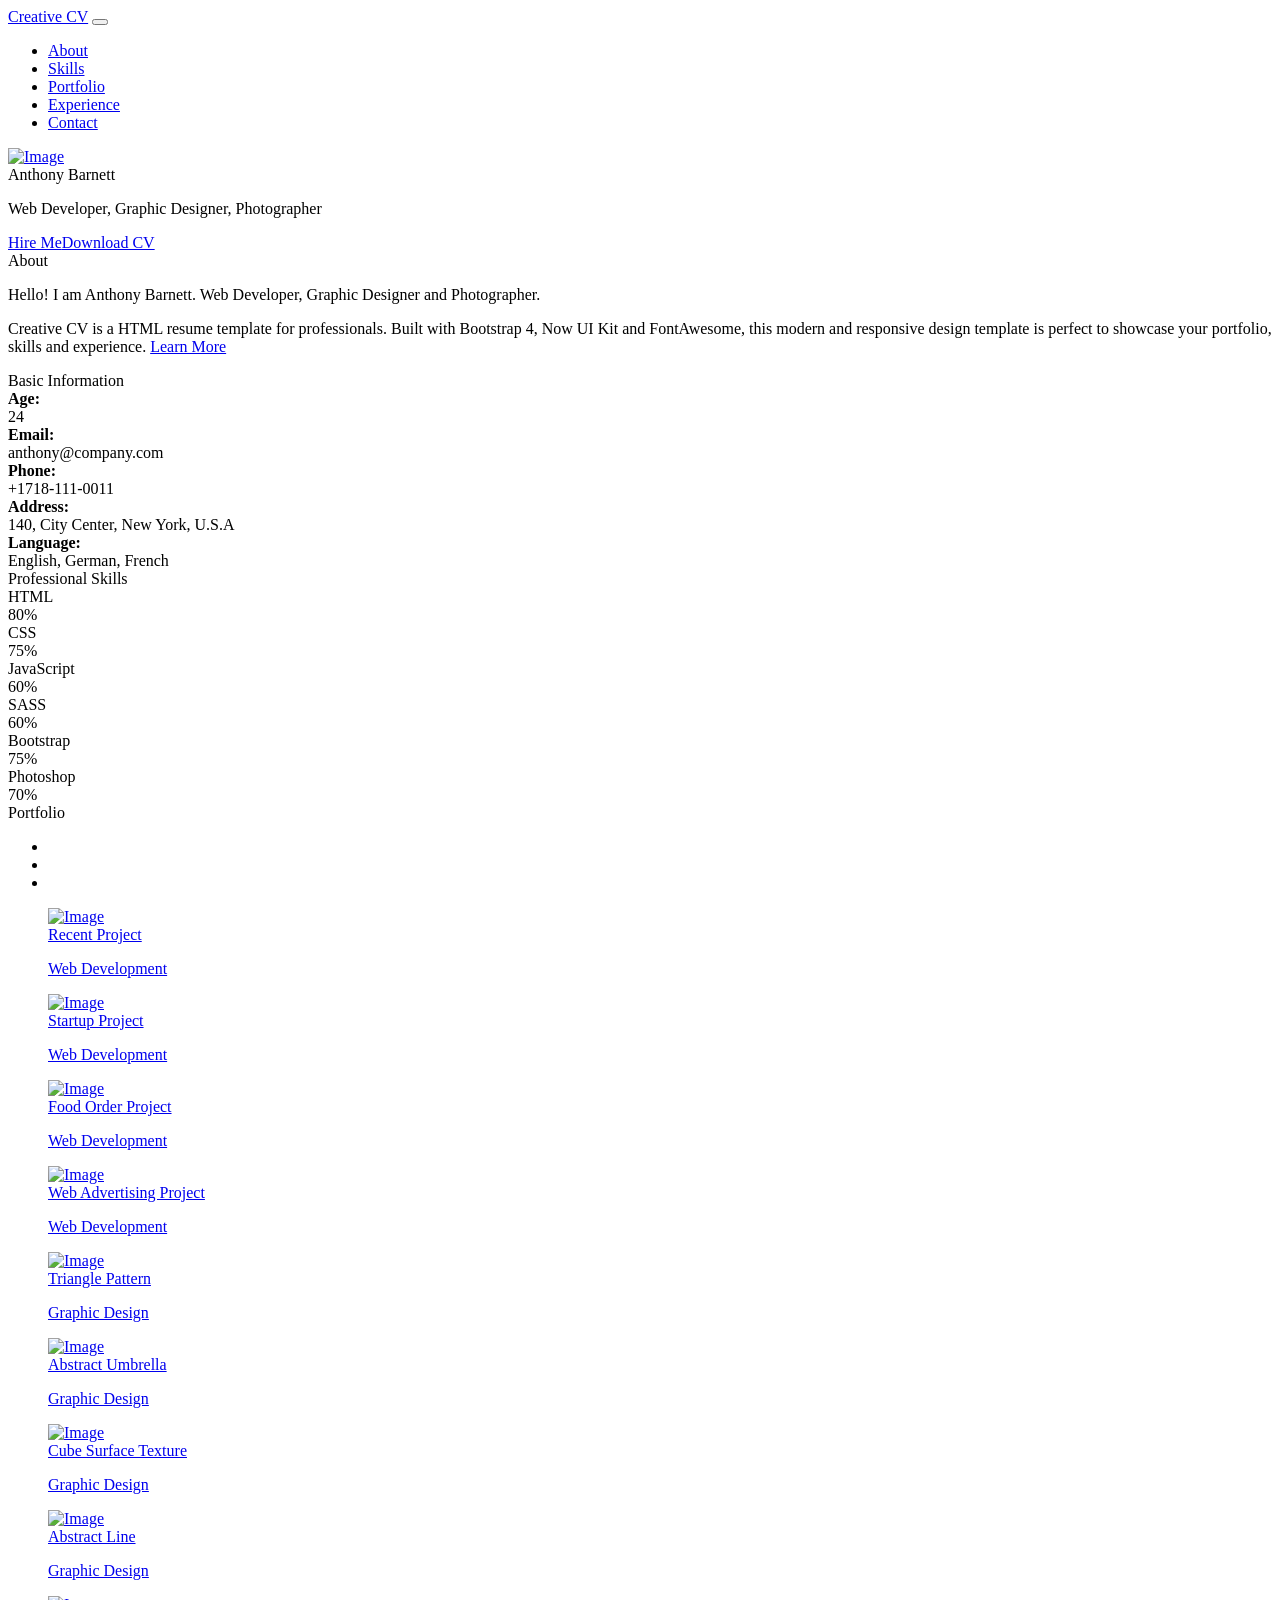
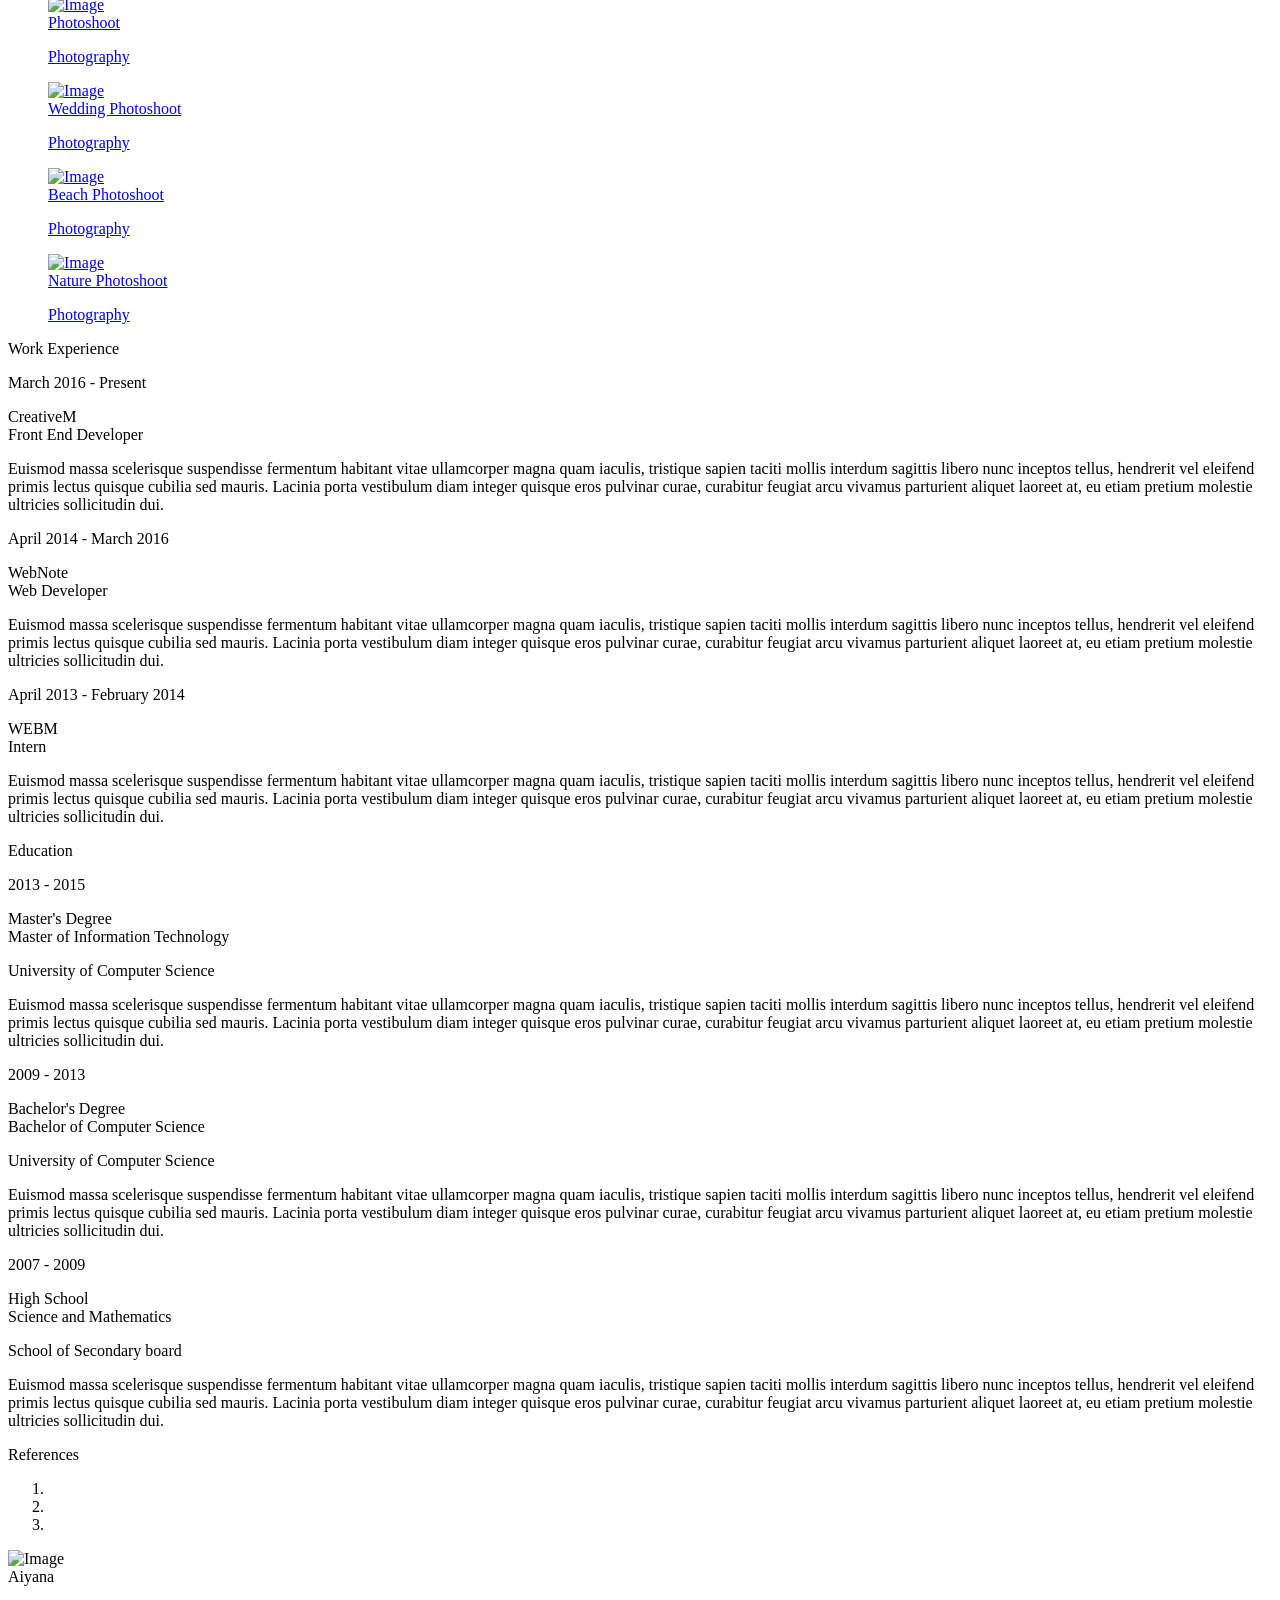
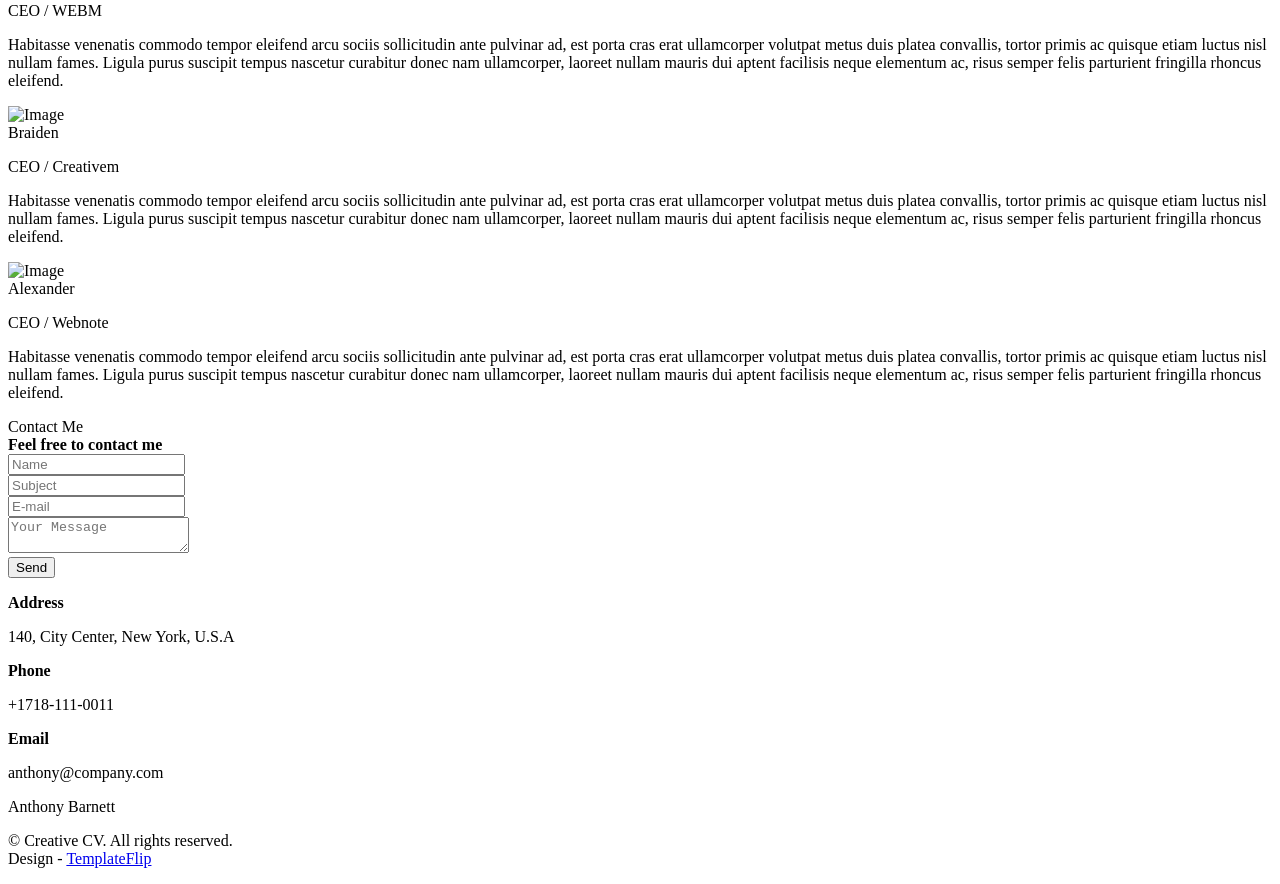
==== src/main/resources/templates/profile-templates/2/index.html @ a49f63a5 "Added two profile templates/themes" ====
<!DOCTYPE html>
<html lang="en-US">
  <head>
    <meta charset="UTF-8">
    <meta http-equiv="X-UA-Compatible" content="IE=edge">
    <meta name="viewport" content="width=device-width, initial-scale=1">
    <title>Creative CV</title>
    <meta name="description" content="Creative CV is a HTML resume template for professionals. Built with Bootstrap 4, Now UI Kit and FontAwesome, this modern and responsive design template is perfect to showcase your portfolio, skils and experience."/>
    <link href="https://fonts.googleapis.com/css?family=Montserrat:400,700,200" rel="stylesheet">
    <link href="https://maxcdn.bootstrapcdn.com/font-awesome/latest/css/font-awesome.min.css" rel="stylesheet">
    <link href="../profile-templates/2/css/aos.css" rel="stylesheet">
    <link href="../profile-templates/2/css/bootstrap.min.css" rel="stylesheet">
    <link href="../profile-templates/2/styles/main.css" rel="stylesheet">
  </head>
  <body id="top">
    <header>
      <div class="profile-page sidebar-collapse">
        <nav class="navbar navbar-expand-lg fixed-top navbar-transparent bg-primary" color-on-scroll="400">
          <div class="container">
            <div class="navbar-translate"><a class="navbar-brand" href="#" rel="tooltip">Creative CV</a>
              <button class="navbar-toggler navbar-toggler" type="button" data-toggle="collapse" data-target="#navigation" aria-controls="navigation" aria-expanded="false" aria-label="Toggle navigation"><span class="navbar-toggler-bar bar1"></span><span class="navbar-toggler-bar bar2"></span><span class="navbar-toggler-bar bar3"></span></button>
            </div>
            <div class="collapse navbar-collapse justify-content-end" id="navigation">
              <ul class="navbar-nav">
                <li class="nav-item"><a class="nav-link smooth-scroll" href="#about">About</a></li>
                <li class="nav-item"><a class="nav-link smooth-scroll" href="#skill">Skills</a></li>
                <li class="nav-item"><a class="nav-link smooth-scroll" href="#portfolio">Portfolio</a></li>
                <li class="nav-item"><a class="nav-link smooth-scroll" href="#experience">Experience</a></li>
                <li class="nav-item"><a class="nav-link smooth-scroll" href="#contact">Contact</a></li>
              </ul>
            </div>
          </div>
        </nav>
      </div>
    </header>
    <div class="page-content">
      <div>
<div class="profile-page">
  <div class="wrapper">
    <div class="page-header page-header-small" filter-color="green">
      <div class="page-header-image" data-parallax="true" style="background-image: url('images/cc-bg-1.jpg');"></div>
      <div class="container">
        <div class="content-center">
          <div class="cc-profile-image"><a href="#"><img src="../profile-templates/2/images/anthony.jpg" alt="Image"/></a></div>
          <div class="h2 title">Anthony Barnett</div>
          <p class="category text-white">Web Developer, Graphic Designer,  Photographer</p><a class="btn btn-primary smooth-scroll mr-2" href="#contact" data-aos="zoom-in" data-aos-anchor="data-aos-anchor">Hire Me</a><a class="btn btn-primary" href="#" data-aos="zoom-in" data-aos-anchor="data-aos-anchor">Download CV</a>
        </div>
      </div>
      <div class="section">
        <div class="container">
          <div class="button-container"><a class="btn btn-default btn-round btn-lg btn-icon" href="#" rel="tooltip" title="Follow me on Facebook"><i class="fa fa-facebook"></i></a><a class="btn btn-default btn-round btn-lg btn-icon" href="#" rel="tooltip" title="Follow me on Twitter"><i class="fa fa-twitter"></i></a><a class="btn btn-default btn-round btn-lg btn-icon" href="#" rel="tooltip" title="Follow me on Google+"><i class="fa fa-google-plus"></i></a><a class="btn btn-default btn-round btn-lg btn-icon" href="#" rel="tooltip" title="Follow me on Instagram"><i class="fa fa-instagram"></i></a></div>
        </div>
      </div>
    </div>
  </div>
</div>
<div class="section" id="about">
  <div class="container">
    <div class="card" data-aos="fade-up" data-aos-offset="10">
      <div class="row">
        <div class="col-lg-6 col-md-12">
          <div class="card-body">
            <div class="h4 mt-0 title">About</div>
            <p>Hello! I am Anthony Barnett. Web Developer, Graphic Designer and Photographer.</p>
            <p>Creative CV is a HTML resume template for professionals. Built with Bootstrap 4, Now UI Kit and FontAwesome, this modern and responsive design template is perfect to showcase your portfolio, skills and experience. <a href="https://templateflip.com/templates/creative-cv/" target="_blank">Learn More</a></p>
          </div>
        </div>
        <div class="col-lg-6 col-md-12">
          <div class="card-body">
            <div class="h4 mt-0 title">Basic Information</div>
            <div class="row">
              <div class="col-sm-4"><strong class="text-uppercase">Age:</strong></div>
              <div class="col-sm-8">24</div>
            </div>
            <div class="row mt-3">
              <div class="col-sm-4"><strong class="text-uppercase">Email:</strong></div>
              <div class="col-sm-8">anthony@company.com</div>
            </div>
            <div class="row mt-3">
              <div class="col-sm-4"><strong class="text-uppercase">Phone:</strong></div>
              <div class="col-sm-8">+1718-111-0011</div>
            </div>
            <div class="row mt-3">
              <div class="col-sm-4"><strong class="text-uppercase">Address:</strong></div>
              <div class="col-sm-8">140, City Center, New York, U.S.A</div>
            </div>
            <div class="row mt-3">
              <div class="col-sm-4"><strong class="text-uppercase">Language:</strong></div>
              <div class="col-sm-8">English, German, French</div>
            </div>
          </div>
        </div>
      </div>
    </div>
  </div>
</div>
<div class="section" id="skill">
  <div class="container">
    <div class="h4 text-center mb-4 title">Professional Skills</div>
    <div class="card" data-aos="fade-up" data-aos-anchor-placement="top-bottom">
      <div class="card-body">
        <div class="row">
          <div class="col-md-6">
            <div class="progress-container progress-primary"><span class="progress-badge">HTML</span>
              <div class="progress">
                <div class="progress-bar progress-bar-primary" data-aos="progress-full" data-aos-offset="10" data-aos-duration="2000" role="progressbar" aria-valuenow="60" aria-valuemin="0" aria-valuemax="100" style="width: 80%;"></div><span class="progress-value">80%</span>
              </div>
            </div>
          </div>
          <div class="col-md-6">
            <div class="progress-container progress-primary"><span class="progress-badge">CSS</span>
              <div class="progress">
                <div class="progress-bar progress-bar-primary" data-aos="progress-full" data-aos-offset="10" data-aos-duration="2000" role="progressbar" aria-valuenow="60" aria-valuemin="0" aria-valuemax="100" style="width: 75%;"></div><span class="progress-value">75%</span>
              </div>
            </div>
          </div>
        </div>
        <div class="row">
          <div class="col-md-6">
            <div class="progress-container progress-primary"><span class="progress-badge">JavaScript</span>
              <div class="progress">
                <div class="progress-bar progress-bar-primary" data-aos="progress-full" data-aos-offset="10" data-aos-duration="2000" role="progressbar" aria-valuenow="60" aria-valuemin="0" aria-valuemax="100" style="width: 60%;"></div><span class="progress-value">60%</span>
              </div>
            </div>
          </div>
          <div class="col-md-6">
            <div class="progress-container progress-primary"><span class="progress-badge">SASS</span>
              <div class="progress">
                <div class="progress-bar progress-bar-primary" data-aos="progress-full" data-aos-offset="10" data-aos-duration="2000" role="progressbar" aria-valuenow="60" aria-valuemin="0" aria-valuemax="100" style="width: 60%;"></div><span class="progress-value">60%</span>
              </div>
            </div>
          </div>
        </div>
        <div class="row">
          <div class="col-md-6">
            <div class="progress-container progress-primary"><span class="progress-badge">Bootstrap</span>
              <div class="progress">
                <div class="progress-bar progress-bar-primary" data-aos="progress-full" data-aos-offset="10" data-aos-duration="2000" role="progressbar" aria-valuenow="60" aria-valuemin="0" aria-valuemax="100" style="width: 75%;"></div><span class="progress-value">75%</span>
              </div>
            </div>
          </div>
          <div class="col-md-6">
            <div class="progress-container progress-primary"><span class="progress-badge">Photoshop</span>
              <div class="progress">
                <div class="progress-bar progress-bar-primary" data-aos="progress-full" data-aos-offset="10" data-aos-duration="2000" role="progressbar" aria-valuenow="60" aria-valuemin="0" aria-valuemax="100" style="width: 70%;"></div><span class="progress-value">70%</span>
              </div>
            </div>
          </div>
        </div>
      </div>
    </div>
  </div>
</div>
<div class="section" id="portfolio">
  <div class="container">
    <div class="row">
      <div class="col-md-6 ml-auto mr-auto">
        <div class="h4 text-center mb-4 title">Portfolio</div>
        <div class="nav-align-center">
          <ul class="nav nav-pills nav-pills-primary" role="tablist">
            <li class="nav-item"><a class="nav-link active" data-toggle="tab" href="#web-development" role="tablist"><i class="fa fa-laptop" aria-hidden="true"></i></a></li>
            <li class="nav-item"><a class="nav-link" data-toggle="tab" href="#graphic-design" role="tablist"><i class="fa fa-picture-o" aria-hidden="true"></i></a></li>
            <li class="nav-item"><a class="nav-link" data-toggle="tab" href="#Photography" role="tablist"><i class="fa fa-camera" aria-hidden="true"></i></a></li>
          </ul>
        </div>
      </div>
    </div>
    <div class="tab-content gallery mt-5">
      <div class="tab-pane active" id="web-development">
        <div class="ml-auto mr-auto">
          <div class="row">
            <div class="col-md-6">
              <div class="cc-porfolio-image img-raised" data-aos="fade-up" data-aos-anchor-placement="top-bottom"><a href="#web-development">
                  <figure class="cc-effect"><img src="./profile-templates/2/images/project-1.jpg" alt="Image"/>
                    <figcaption>
                      <div class="h4">Recent Project</div>
                      <p>Web Development</p>
                    </figcaption>
                  </figure></a></div>
              <div class="cc-porfolio-image img-raised" data-aos="fade-up" data-aos-anchor-placement="top-bottom"><a href="#web-development">
                  <figure class="cc-effect"><img src="../profile-templates/2/images/project-2.jpg" alt="Image"/>
                    <figcaption>
                      <div class="h4">Startup Project</div>
                      <p>Web Development</p>
                    </figcaption>
                  </figure></a></div>
            </div>
            <div class="col-md-6">
              <div class="cc-porfolio-image img-raised" data-aos="fade-up" data-aos-anchor-placement="top-bottom"><a href="#web-development">
                  <figure class="cc-effect"><img src="../profile-templates/2/images/project-3.jpg" alt="Image"/>
                    <figcaption>
                      <div class="h4">Food Order Project</div>
                      <p>Web Development</p>
                    </figcaption>
                  </figure></a></div>
              <div class="cc-porfolio-image img-raised" data-aos="fade-up" data-aos-anchor-placement="top-bottom"><a href="#web-development">
                  <figure class="cc-effect"><img src="../profile-templates/2/images/project-4.jpg" alt="Image"/>
                    <figcaption>
                      <div class="h4">Web Advertising Project</div>
                      <p>Web Development</p>
                    </figcaption>
                  </figure></a></div>
            </div>
          </div>
        </div>
      </div>
      <div class="tab-pane" id="graphic-design" role="tabpanel">
        <div class="ml-auto mr-auto">
          <div class="row">
            <div class="col-md-6">
              <div class="cc-porfolio-image img-raised" data-aos="fade-up" data-aos-anchor-placement="top-bottom"><a href="#graphic-design">
                  <figure class="cc-effect"><img src="../profile-templates/2/images/graphic-design-1.jpg" alt="Image"/>
                    <figcaption>
                      <div class="h4">Triangle Pattern</div>
                      <p>Graphic Design</p>
                    </figcaption>
                  </figure></a></div>
              <div class="cc-porfolio-image img-raised" data-aos="fade-up" data-aos-anchor-placement="top-bottom"><a href="#graphic-design">
                  <figure class="cc-effect"><img src="../profile-templates/2/images/graphic-design-2.jpg" alt="Image"/>
                    <figcaption>
                      <div class="h4">Abstract Umbrella</div>
                      <p>Graphic Design</p>
                    </figcaption>
                  </figure></a></div>
            </div>
            <div class="col-md-6">
              <div class="cc-porfolio-image img-raised" data-aos="fade-up" data-aos-anchor-placement="top-bottom"><a href="#graphic-design">
                  <figure class="cc-effect"><img src="../profile-templates/2/images/graphic-design-3.jpg" alt="Image"/>
                    <figcaption>
                      <div class="h4">Cube Surface Texture</div>
                      <p>Graphic Design</p>
                    </figcaption>
                  </figure></a></div>
              <div class="cc-porfolio-image img-raised" data-aos="fade-up" data-aos-anchor-placement="top-bottom"><a href="#graphic-design">
                  <figure class="cc-effect"><img src="../profile-templates/2/images/graphic-design-4.jpg" alt="Image"/>
                    <figcaption>
                      <div class="h4">Abstract Line</div>
                      <p>Graphic Design</p>
                    </figcaption>
                  </figure></a></div>
            </div>
          </div>
        </div>
      </div>
      <div class="tab-pane" id="Photography" role="tabpanel">
        <div class="ml-auto mr-auto">
          <div class="row">
            <div class="col-md-6">
              <div class="cc-porfolio-image img-raised" data-aos="fade-up" data-aos-anchor-placement="top-bottom"><a href="#Photography">
                  <figure class="cc-effect"><img src="../profile-templates/2/images/photography-1.jpg" alt="Image"/>
                    <figcaption>
                      <div class="h4">Photoshoot</div>
                      <p>Photography</p>
                    </figcaption>
                  </figure></a></div>
              <div class="cc-porfolio-image img-raised" data-aos="fade-up" data-aos-anchor-placement="top-bottom"><a href="#Photography">
                  <figure class="cc-effect"><img src="../profile-templates/2/images/photography-3.jpg" alt="Image"/>
                    <figcaption>
                      <div class="h4">Wedding Photoshoot</div>
                      <p>Photography</p>
                    </figcaption>
                  </figure></a></div>
            </div>
            <div class="col-md-6">
              <div class="cc-porfolio-image img-raised" data-aos="fade-up" data-aos-anchor-placement="top-bottom"><a href="#Photography">
                  <figure class="cc-effect"><img src="../profile-templates/2/images/photography-2.jpg" alt="Image"/>
                    <figcaption>
                      <div class="h4">Beach Photoshoot</div>
                      <p>Photography</p>
                    </figcaption>
                  </figure></a></div>
              <div class="cc-porfolio-image img-raised" data-aos="fade-up" data-aos-anchor-placement="top-bottom"><a href="#Photography">
                  <figure class="cc-effect"><img src="../profile-templates/2/images/photography-4.jpg" alt="Image"/>
                    <figcaption>
                      <div class="h4">Nature Photoshoot</div>
                      <p>Photography</p>
                    </figcaption>
                  </figure></a></div>
            </div>
          </div>
        </div>
      </div>
    </div>
  </div>
</div>
<div class="section" id="experience">
  <div class="container cc-experience">
    <div class="h4 text-center mb-4 title">Work Experience</div>
    <div class="card">
      <div class="row">
        <div class="col-md-3 bg-primary" data-aos="fade-right" data-aos-offset="50" data-aos-duration="500">
          <div class="card-body cc-experience-header">
            <p>March 2016 - Present</p>
            <div class="h5">CreativeM</div>
          </div>
        </div>
        <div class="col-md-9" data-aos="fade-left" data-aos-offset="50" data-aos-duration="500">
          <div class="card-body">
            <div class="h5">Front End Developer</div>
            <p>Euismod massa scelerisque suspendisse fermentum habitant vitae ullamcorper magna quam iaculis, tristique sapien taciti mollis interdum sagittis libero nunc inceptos tellus, hendrerit vel eleifend primis lectus quisque cubilia sed mauris. Lacinia porta vestibulum diam integer quisque eros pulvinar curae, curabitur feugiat arcu vivamus parturient aliquet laoreet at, eu etiam pretium molestie ultricies sollicitudin dui.</p>
          </div>
        </div>
      </div>
    </div>
    <div class="card">
      <div class="row">
        <div class="col-md-3 bg-primary" data-aos="fade-right" data-aos-offset="50" data-aos-duration="500">
          <div class="card-body cc-experience-header">
            <p>April 2014 - March 2016</p>
            <div class="h5">WebNote</div>
          </div>
        </div>
        <div class="col-md-9" data-aos="fade-left" data-aos-offset="50" data-aos-duration="500">
          <div class="card-body">
            <div class="h5">Web Developer</div>
            <p>Euismod massa scelerisque suspendisse fermentum habitant vitae ullamcorper magna quam iaculis, tristique sapien taciti mollis interdum sagittis libero nunc inceptos tellus, hendrerit vel eleifend primis lectus quisque cubilia sed mauris. Lacinia porta vestibulum diam integer quisque eros pulvinar curae, curabitur feugiat arcu vivamus parturient aliquet laoreet at, eu etiam pretium molestie ultricies sollicitudin dui.</p>
          </div>
        </div>
      </div>
    </div>
    <div class="card">
      <div class="row">
        <div class="col-md-3 bg-primary" data-aos="fade-right" data-aos-offset="50" data-aos-duration="500">
          <div class="card-body cc-experience-header">
            <p>April 2013 - February 2014</p>
            <div class="h5">WEBM</div>
          </div>
        </div>
        <div class="col-md-9" data-aos="fade-left" data-aos-offset="50" data-aos-duration="500">
          <div class="card-body">
            <div class="h5">Intern</div>
            <p>Euismod massa scelerisque suspendisse fermentum habitant vitae ullamcorper magna quam iaculis, tristique sapien taciti mollis interdum sagittis libero nunc inceptos tellus, hendrerit vel eleifend primis lectus quisque cubilia sed mauris. Lacinia porta vestibulum diam integer quisque eros pulvinar curae, curabitur feugiat arcu vivamus parturient aliquet laoreet at, eu etiam pretium molestie ultricies sollicitudin dui.</p>
          </div>
        </div>
      </div>
    </div>
  </div>
</div>
<div class="section">
  <div class="container cc-education">
    <div class="h4 text-center mb-4 title">Education</div>
    <div class="card">
      <div class="row">
        <div class="col-md-3 bg-primary" data-aos="fade-right" data-aos-offset="50" data-aos-duration="500">
          <div class="card-body cc-education-header">
            <p>2013 - 2015</p>
            <div class="h5">Master's Degree</div>
          </div>
        </div>
        <div class="col-md-9" data-aos="fade-left" data-aos-offset="50" data-aos-duration="500">
          <div class="card-body">
            <div class="h5">Master of Information Technology</div>
            <p class="category">University of Computer Science</p>
            <p>Euismod massa scelerisque suspendisse fermentum habitant vitae ullamcorper magna quam iaculis, tristique sapien taciti mollis interdum sagittis libero nunc inceptos tellus, hendrerit vel eleifend primis lectus quisque cubilia sed mauris. Lacinia porta vestibulum diam integer quisque eros pulvinar curae, curabitur feugiat arcu vivamus parturient aliquet laoreet at, eu etiam pretium molestie ultricies sollicitudin dui.</p>
          </div>
        </div>
      </div>
    </div>
    <div class="card">
      <div class="row">
        <div class="col-md-3 bg-primary" data-aos="fade-right" data-aos-offset="50" data-aos-duration="500">
          <div class="card-body cc-education-header">
            <p>2009 - 2013</p>
            <div class="h5">Bachelor's Degree</div>
          </div>
        </div>
        <div class="col-md-9" data-aos="fade-left" data-aos-offset="50" data-aos-duration="500">
          <div class="card-body">
            <div class="h5">Bachelor of Computer Science</div>
            <p class="category">University of Computer Science</p>
            <p>Euismod massa scelerisque suspendisse fermentum habitant vitae ullamcorper magna quam iaculis, tristique sapien taciti mollis interdum sagittis libero nunc inceptos tellus, hendrerit vel eleifend primis lectus quisque cubilia sed mauris. Lacinia porta vestibulum diam integer quisque eros pulvinar curae, curabitur feugiat arcu vivamus parturient aliquet laoreet at, eu etiam pretium molestie ultricies sollicitudin dui.</p>
          </div>
        </div>
      </div>
    </div>
    <div class="card">
      <div class="row">
        <div class="col-md-3 bg-primary" data-aos="fade-right" data-aos-offset="50" data-aos-duration="500">
          <div class="card-body cc-education-header">
            <p>2007 - 2009</p>
            <div class="h5">High School</div>
          </div>
        </div>
        <div class="col-md-9" data-aos="fade-left" data-aos-offset="50" data-aos-duration="500">
          <div class="card-body">
            <div class="h5">Science and Mathematics</div>
            <p class="category">School of Secondary board</p>
            <p>Euismod massa scelerisque suspendisse fermentum habitant vitae ullamcorper magna quam iaculis, tristique sapien taciti mollis interdum sagittis libero nunc inceptos tellus, hendrerit vel eleifend primis lectus quisque cubilia sed mauris. Lacinia porta vestibulum diam integer quisque eros pulvinar curae, curabitur feugiat arcu vivamus parturient aliquet laoreet at, eu etiam pretium molestie ultricies sollicitudin dui.</p>
          </div>
        </div>
      </div>
    </div>
  </div>
</div>
<div class="section" id="reference">
  <div class="container cc-reference">
    <div class="h4 mb-4 text-center title">References</div>
    <div class="card" data-aos="zoom-in">
      <div class="carousel slide" id="cc-Indicators" data-ride="carousel">
        <ol class="carousel-indicators">
          <li class="active" data-target="#cc-Indicators" data-slide-to="0"></li>
          <li data-target="#cc-Indicators" data-slide-to="1"></li>
          <li data-target="#cc-Indicators" data-slide-to="2"></li>
        </ol>
        <div class="carousel-inner">
          <div class="carousel-item active">
            <div class="row">
              <div class="col-lg-2 col-md-3 cc-reference-header"><img src="../profile-templates/2/images/reference-image-1.jpg" alt="Image"/>
                <div class="h5 pt-2">Aiyana</div>
                <p class="category">CEO / WEBM</p>
              </div>
              <div class="col-lg-10 col-md-9">
                <p> Habitasse venenatis commodo tempor eleifend arcu sociis sollicitudin ante pulvinar ad, est porta cras erat ullamcorper volutpat metus duis platea convallis, tortor primis ac quisque etiam luctus nisl nullam fames. Ligula purus suscipit tempus nascetur curabitur donec nam ullamcorper, laoreet nullam mauris dui aptent facilisis neque elementum ac, risus semper felis parturient fringilla rhoncus eleifend.</p>
              </div>
            </div>
          </div>
          <div class="carousel-item">
            <div class="row">
              <div class="col-lg-2 col-md-3 cc-reference-header"><img src="../profile-templates/2/images/reference-image-2.jpg" alt="Image"/>
                <div class="h5 pt-2">Braiden</div>
                <p class="category">CEO / Creativem</p>
              </div>
              <div class="col-lg-10 col-md-9">
                <p> Habitasse venenatis commodo tempor eleifend arcu sociis sollicitudin ante pulvinar ad, est porta cras erat ullamcorper volutpat metus duis platea convallis, tortor primis ac quisque etiam luctus nisl nullam fames. Ligula purus suscipit tempus nascetur curabitur donec nam ullamcorper, laoreet nullam mauris dui aptent facilisis neque elementum ac, risus semper felis parturient fringilla rhoncus eleifend.</p>
              </div>
            </div>
          </div>
          <div class="carousel-item">
            <div class="row">
              <div class="col-lg-2 col-md-3 cc-reference-header"><img src="../profile-templates/2/images/reference-image-3.jpg" alt="Image"/>
                <div class="h5 pt-2">Alexander</div>
                <p class="category">CEO / Webnote</p>
              </div>
              <div class="col-lg-10 col-md-9">
                <p> Habitasse venenatis commodo tempor eleifend arcu sociis sollicitudin ante pulvinar ad, est porta cras erat ullamcorper volutpat metus duis platea convallis, tortor primis ac quisque etiam luctus nisl nullam fames. Ligula purus suscipit tempus nascetur curabitur donec nam ullamcorper, laoreet nullam mauris dui aptent facilisis neque elementum ac, risus semper felis parturient fringilla rhoncus eleifend.</p>
              </div>
            </div>
          </div>
        </div>
      </div>
    </div>
  </div>
</div>
<div class="section" id="contact">
  <div class="cc-contact-information" style="background-image: url('images/staticmap.png');">
    <div class="container">
      <div class="cc-contact">
        <div class="row">
          <div class="col-md-9">
            <div class="card mb-0" data-aos="zoom-in">
              <div class="h4 text-center title">Contact Me</div>
              <div class="row">
                <div class="col-md-6">
                  <div class="card-body">
                    <form action="https://formspree.io/your@email.com" method="POST">
                      <div class="p pb-3"><strong>Feel free to contact me </strong></div>
                      <div class="row mb-3">
                        <div class="col">
                          <div class="input-group"><span class="input-group-addon"><i class="fa fa-user-circle"></i></span>
                            <input class="form-control" type="text" name="name" placeholder="Name" required="required"/>
                          </div>
                        </div>
                      </div>
                      <div class="row mb-3">
                        <div class="col">
                          <div class="input-group"><span class="input-group-addon"><i class="fa fa-file-text"></i></span>
                            <input class="form-control" type="text" name="Subject" placeholder="Subject" required="required"/>
                          </div>
                        </div>
                      </div>
                      <div class="row mb-3">
                        <div class="col">
                          <div class="input-group"><span class="input-group-addon"><i class="fa fa-envelope"></i></span>
                            <input class="form-control" type="email" name="_replyto" placeholder="E-mail" required="required"/>
                          </div>
                        </div>
                      </div>
                      <div class="row mb-3">
                        <div class="col">
                          <div class="form-group">
                            <textarea class="form-control" name="message" placeholder="Your Message" required="required"></textarea>
                          </div>
                        </div>
                      </div>
                      <div class="row">
                        <div class="col">
                          <button class="btn btn-primary" type="submit">Send</button>
                        </div>
                      </div>
                    </form>
                  </div>
                </div>
                <div class="col-md-6">
                  <div class="card-body">
                    <p class="mb-0"><strong>Address </strong></p>
                    <p class="pb-2">140, City Center, New York, U.S.A</p>
                    <p class="mb-0"><strong>Phone</strong></p>
                    <p class="pb-2">+1718-111-0011</p>
                    <p class="mb-0"><strong>Email</strong></p>
                    <p>anthony@company.com</p>
                  </div>
                </div>
              </div>
            </div>
          </div>
        </div>
      </div>
    </div>
  </div>
</div></div>
    </div>
    <footer class="footer">
      <div class="container text-center"><a class="cc-facebook btn btn-link" href="#"><i class="fa fa-facebook fa-2x " aria-hidden="true"></i></a><a class="cc-twitter btn btn-link " href="#"><i class="fa fa-twitter fa-2x " aria-hidden="true"></i></a><a class="cc-google-plus btn btn-link" href="#"><i class="fa fa-google-plus fa-2x" aria-hidden="true"></i></a><a class="cc-instagram btn btn-link" href="#"><i class="fa fa-instagram fa-2x " aria-hidden="true"></i></a></div>
      <div class="h4 title text-center">Anthony Barnett</div>
      <div class="text-center text-muted">
        <p>&copy; Creative CV. All rights reserved.<br>Design - <a class="credit" href="https://templateflip.com" target="_blank">TemplateFlip</a></p>
      </div>
    </footer>
    <script src="../profile-templates/2/js/core/jquery.3.2.1.min.js"></script>
    <script src="../profile-templates/2/js/core/popper.min.js"></script>
    <script src="../profile-templates/2/js/core/bootstrap.min.js"></script>
    <script src="../profile-templates/2/js/now-ui-kit.js?v=1.1.0"></script>
    <script src="../profile-templates/2/js/aos.js"></script>
    <script src="../profile-templates/2/scripts/main.js"></script>
  </body>
</html>
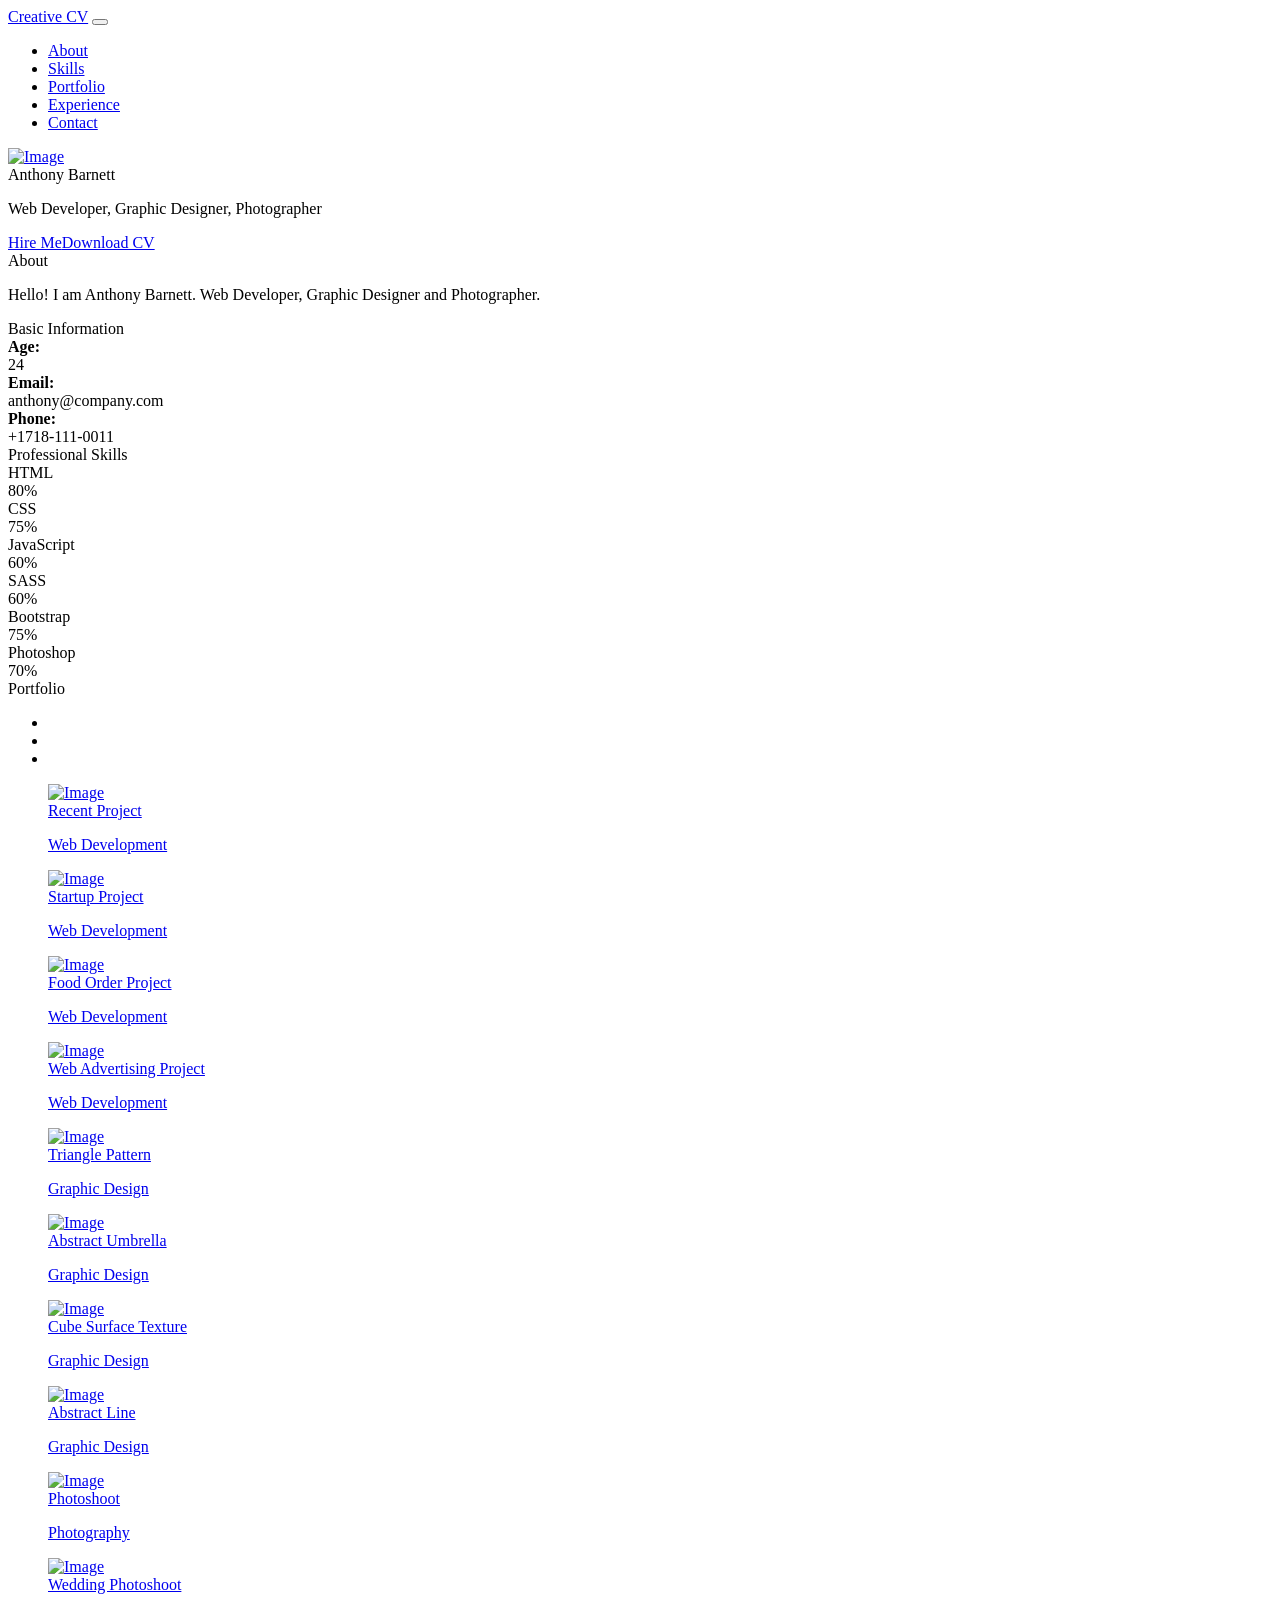
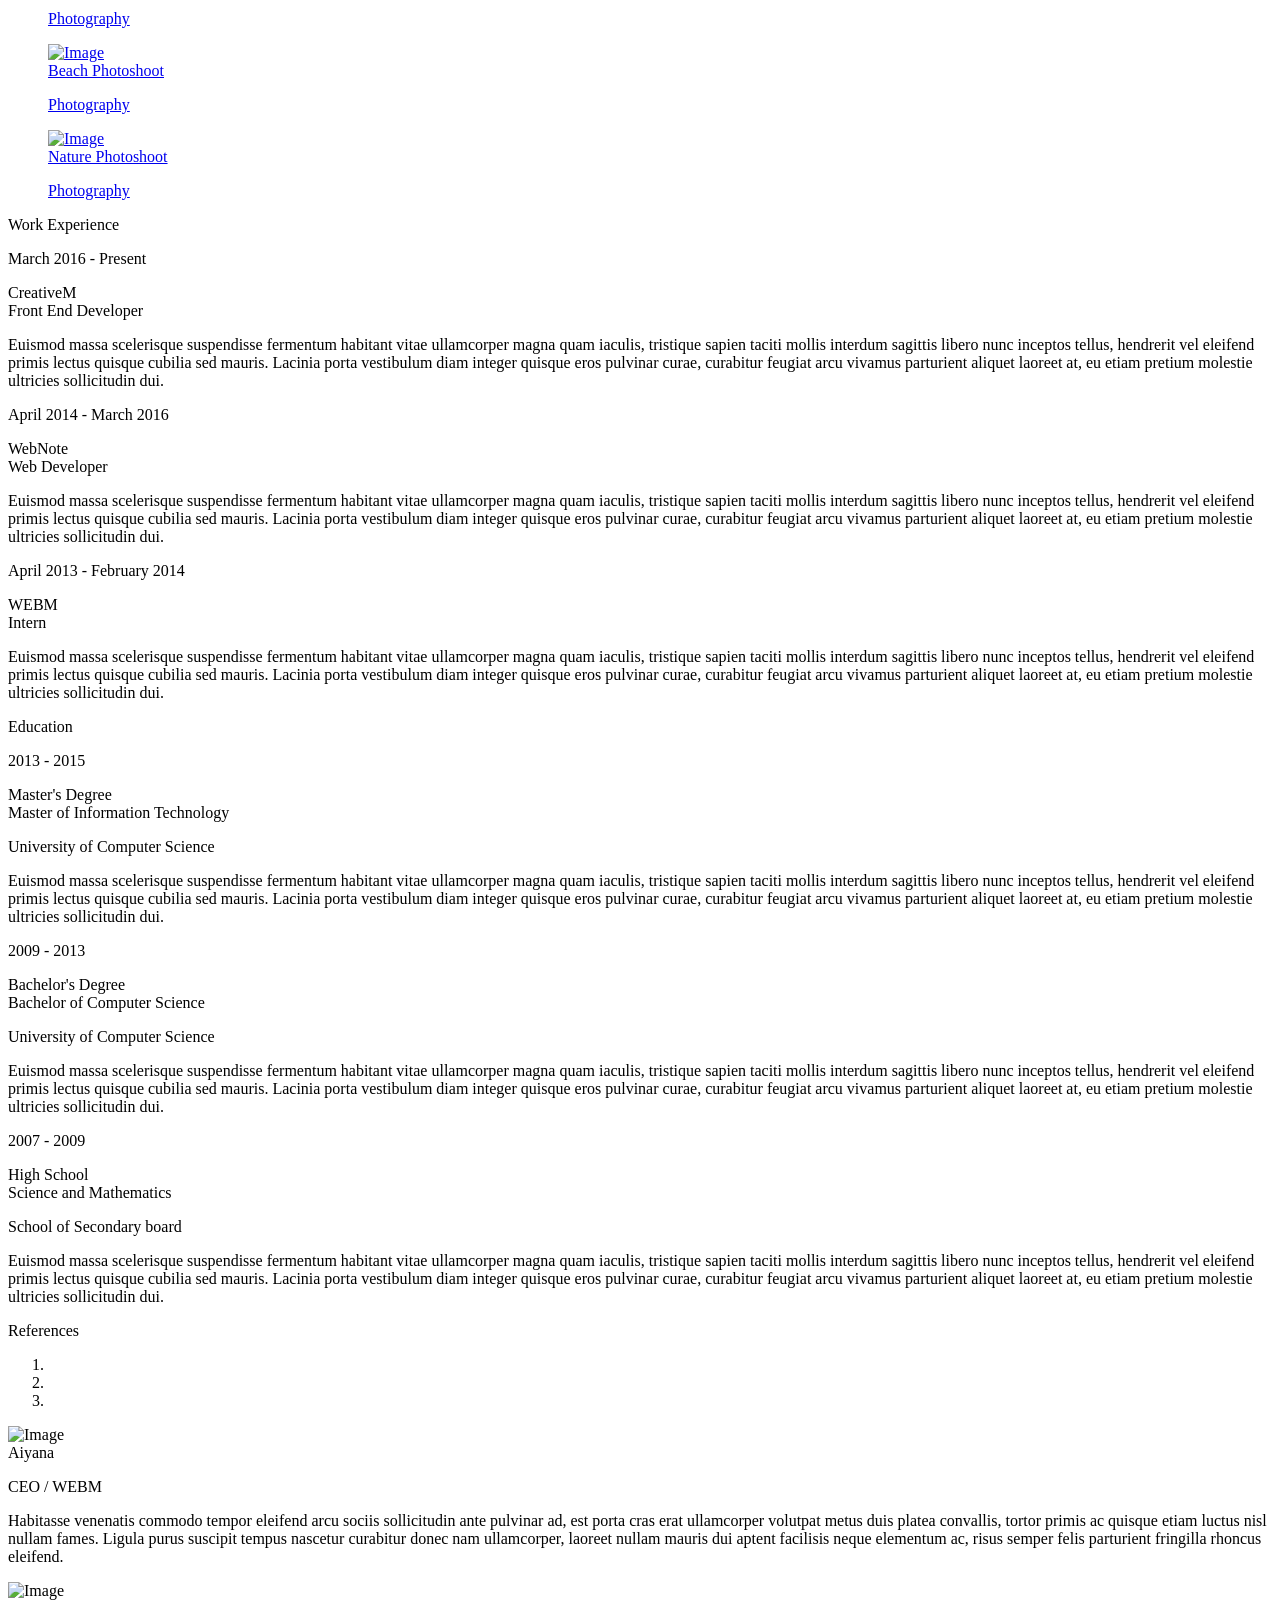
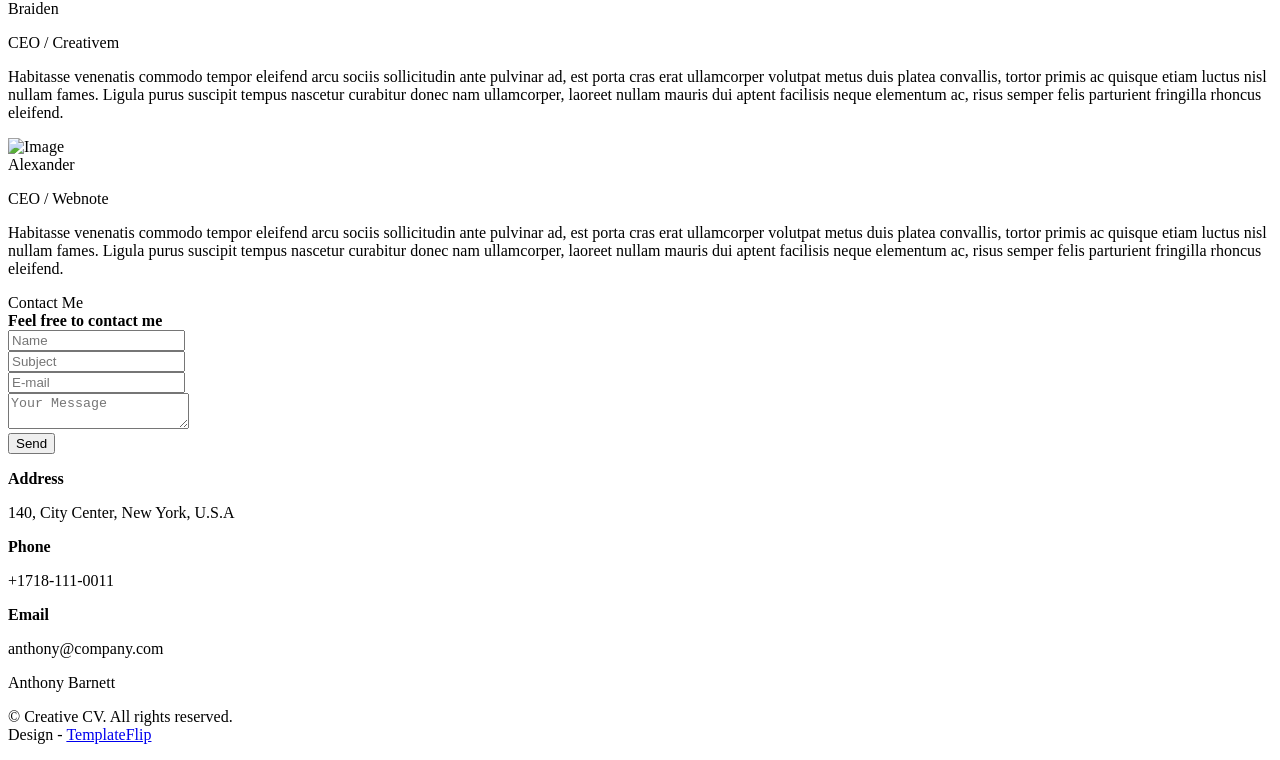
==== commit 39d67bb8: "Added user profile entity and fetching to show theme and summary" ====
--- a/src/main/resources/templates/profile-templates/2/index.html
+++ b/src/main/resources/templates/profile-templates/2/index.html
@@ -1,5 +1,5 @@
 <!DOCTYPE html>
-<html lang="en-US">
+<html lang="en-US" xmlns:th="http://www.thymeleaf.org">
   <head>
     <meta charset="UTF-8">
     <meta http-equiv="X-UA-Compatible" content="IE=edge">
@@ -42,7 +42,7 @@
       <div class="container">
         <div class="content-center">
           <div class="cc-profile-image"><a href="#"><img src="../profile-templates/2/images/anthony.jpg" alt="Image"/></a></div>
-          <div class="h2 title">Anthony Barnett</div>
+          <div class="h2 title" ><span th:text="${userProfile.firstName}">Anthony</span> <span th:text="${userProfile.lastName}">Barnett</span></div>
           <p class="category text-white">Web Developer, Graphic Designer,  Photographer</p><a class="btn btn-primary smooth-scroll mr-2" href="#contact" data-aos="zoom-in" data-aos-anchor="data-aos-anchor">Hire Me</a><a class="btn btn-primary" href="#" data-aos="zoom-in" data-aos-anchor="data-aos-anchor">Download CV</a>
         </div>
       </div>
@@ -61,8 +61,7 @@
         <div class="col-lg-6 col-md-12">
           <div class="card-body">
             <div class="h4 mt-0 title">About</div>
-            <p>Hello! I am Anthony Barnett. Web Developer, Graphic Designer and Photographer.</p>
-            <p>Creative CV is a HTML resume template for professionals. Built with Bootstrap 4, Now UI Kit and FontAwesome, this modern and responsive design template is perfect to showcase your portfolio, skills and experience. <a href="https://templateflip.com/templates/creative-cv/" target="_blank">Learn More</a></p>
+            <p th:text="${userProfile.summary}">Hello! I am Anthony Barnett. Web Developer, Graphic Designer and Photographer.</p>
           </div>
         </div>
         <div class="col-lg-6 col-md-12">
@@ -74,19 +73,11 @@
             </div>
             <div class="row mt-3">
               <div class="col-sm-4"><strong class="text-uppercase">Email:</strong></div>
-              <div class="col-sm-8">anthony@company.com</div>
+              <div class="col-sm-8"><span th:text="${userProfile.email}">anthony@company.com</span></div>
             </div>
             <div class="row mt-3">
               <div class="col-sm-4"><strong class="text-uppercase">Phone:</strong></div>
-              <div class="col-sm-8">+1718-111-0011</div>
-            </div>
-            <div class="row mt-3">
-              <div class="col-sm-4"><strong class="text-uppercase">Address:</strong></div>
-              <div class="col-sm-8">140, City Center, New York, U.S.A</div>
-            </div>
-            <div class="row mt-3">
-              <div class="col-sm-4"><strong class="text-uppercase">Language:</strong></div>
-              <div class="col-sm-8">English, German, French</div>
+              <div class="col-sm-8"><span th:text="${userProfile.phone}">+1718-111-0011</span></span></div>
             </div>
           </div>
         </div>
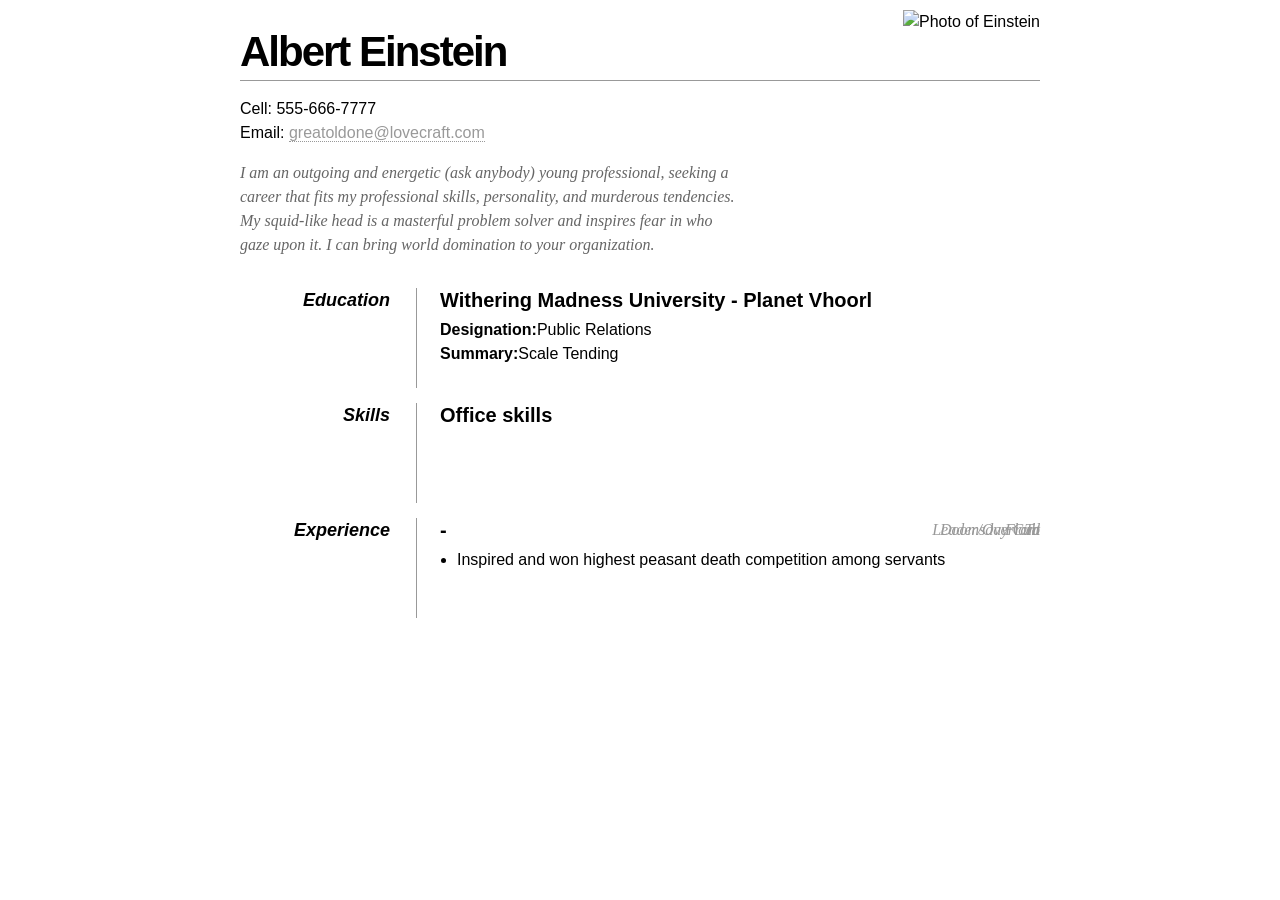
==== commit 5f6e7749: "Updated the 2nd Template with the Thymeleaf syntax" ====
--- a/src/main/resources/templates/profile-templates/2/index.html
+++ b/src/main/resources/templates/profile-templates/2/index.html
@@ -1,517 +1,99 @@
-<!DOCTYPE html>
-<html lang="en-US" xmlns:th="http://www.thymeleaf.org">
-  <head>
-    <meta charset="UTF-8">
-    <meta http-equiv="X-UA-Compatible" content="IE=edge">
-    <meta name="viewport" content="width=device-width, initial-scale=1">
-    <title>Creative CV</title>
-    <meta name="description" content="Creative CV is a HTML resume template for professionals. Built with Bootstrap 4, Now UI Kit and FontAwesome, this modern and responsive design template is perfect to showcase your portfolio, skils and experience."/>
-    <link href="https://fonts.googleapis.com/css?family=Montserrat:400,700,200" rel="stylesheet">
-    <link href="https://maxcdn.bootstrapcdn.com/font-awesome/latest/css/font-awesome.min.css" rel="stylesheet">
-    <link href="../profile-templates/2/css/aos.css" rel="stylesheet">
-    <link href="../profile-templates/2/css/bootstrap.min.css" rel="stylesheet">
-    <link href="../profile-templates/2/styles/main.css" rel="stylesheet">
-  </head>
-  <body id="top">
-    <header>
-      <div class="profile-page sidebar-collapse">
-        <nav class="navbar navbar-expand-lg fixed-top navbar-transparent bg-primary" color-on-scroll="400">
-          <div class="container">
-            <div class="navbar-translate"><a class="navbar-brand" href="#" rel="tooltip">Creative CV</a>
-              <button class="navbar-toggler navbar-toggler" type="button" data-toggle="collapse" data-target="#navigation" aria-controls="navigation" aria-expanded="false" aria-label="Toggle navigation"><span class="navbar-toggler-bar bar1"></span><span class="navbar-toggler-bar bar2"></span><span class="navbar-toggler-bar bar3"></span></button>
-            </div>
-            <div class="collapse navbar-collapse justify-content-end" id="navigation">
-              <ul class="navbar-nav">
-                <li class="nav-item"><a class="nav-link smooth-scroll" href="#about">About</a></li>
-                <li class="nav-item"><a class="nav-link smooth-scroll" href="#skill">Skills</a></li>
-                <li class="nav-item"><a class="nav-link smooth-scroll" href="#portfolio">Portfolio</a></li>
-                <li class="nav-item"><a class="nav-link smooth-scroll" href="#experience">Experience</a></li>
-                <li class="nav-item"><a class="nav-link smooth-scroll" href="#contact">Contact</a></li>
-              </ul>
-            </div>
-          </div>
-        </nav>
-      </div>
-    </header>
-    <div class="page-content">
-      <div>
-<div class="profile-page">
-  <div class="wrapper">
-    <div class="page-header page-header-small" filter-color="green">
-      <div class="page-header-image" data-parallax="true" style="background-image: url('images/cc-bg-1.jpg');"></div>
-      <div class="container">
-        <div class="content-center">
-          <div class="cc-profile-image"><a href="#"><img src="../profile-templates/2/images/anthony.jpg" alt="Image"/></a></div>
-          <div class="h2 title" ><span th:text="${userProfile.firstName}">Anthony</span> <span th:text="${userProfile.lastName}">Barnett</span></div>
-          <p class="category text-white">Web Developer, Graphic Designer,  Photographer</p><a class="btn btn-primary smooth-scroll mr-2" href="#contact" data-aos="zoom-in" data-aos-anchor="data-aos-anchor">Hire Me</a><a class="btn btn-primary" href="#" data-aos="zoom-in" data-aos-anchor="data-aos-anchor">Download CV</a>
+<!DOCTYPE html PUBLIC "-//W3C//DTD XHTML 1.0 Strict//EN"
+"http://www.w3.org/TR/xhtml1/DTD/xhtml1-strict.dtd">
+
+<html xmlns="http://www.w3.org/1999/xhtml" xmlns:th="http://www.thymeleaf.org" xml:lang="en" lang="en">
+
+<head>
+     <meta http-equiv="Content-Type" content="text/html; charset=utf-8"/>
+
+     <title>One Page Resume</title>
+
+     <style type="text/css">
+        * { margin: 0; padding: 0; }
+        body { font: 16px Helvetica, Sans-Serif; line-height: 24px; background: url(images/noise.jpg); }
+        .clear { clear: both; }
+        #page-wrap { width: 800px; margin: 40px auto 60px; }
+        #pic { float: right; margin: -30px 0 0 0; }
+        h1 { margin: 0 0 16px 0; padding: 0 0 16px 0; font-size: 42px; font-weight: bold; letter-spacing: -2px; border-bottom: 1px solid #999; }
+        h2 { font-size: 20px; margin: 0 0 6px 0; position: relative; }
+        h2 span { position: absolute; bottom: 0; right: 0; font-style: italic; font-family: Georgia, Serif; font-size: 16px; color: #999; font-weight: normal; }
+        p { margin: 0 0 16px 0; }
+        a { color: #999; text-decoration: none; border-bottom: 1px dotted #999; }
+        a:hover { border-bottom-style: solid; color: black; }
+        ul { margin: 0 0 32px 17px; }
+        #objective { width: 500px; float: left; }
+        #objective p { font-family: Georgia, Serif; font-style: italic; color: #666; }
+        dt { font-style: italic; font-weight: bold; font-size: 18px; text-align: right; padding: 0 26px 0 0; width: 150px; float: left; height: 100px; border-right: 1px solid #999;  }
+        dd { width: 600px; float: right; }
+        dd.clear { float: none; margin: 0; height: 15px; }
+     </style>
+</head>
+
+<body>
+
+    <div id="page-wrap">
+    
+        <img src="../profile-templates/2/images/einstein.jpg"  alt="Photo of Einstein" id="pic" />
+    
+        <div id="contact-info" class="vcard">
+        
+            <!-- Microformats! -->
+        
+            <h1 class="fn"><span th:text="${userProfile.firstName}">Albert</span> <span th:text="${userProfile.lastName}">Einstein</span></h1>
+        
+            <p>
+                Cell: <span class="tel" th:text="${userProfile.phone}">555-666-7777</span><br />
+                Email: <a class="email" th:text="${userProfile.email}">greatoldone@lovecraft.com</a>
+            </p>
         </div>
-      </div>
-      <div class="section">
-        <div class="container">
-          <div class="button-container"><a class="btn btn-default btn-round btn-lg btn-icon" href="#" rel="tooltip" title="Follow me on Facebook"><i class="fa fa-facebook"></i></a><a class="btn btn-default btn-round btn-lg btn-icon" href="#" rel="tooltip" title="Follow me on Twitter"><i class="fa fa-twitter"></i></a><a class="btn btn-default btn-round btn-lg btn-icon" href="#" rel="tooltip" title="Follow me on Google+"><i class="fa fa-google-plus"></i></a><a class="btn btn-default btn-round btn-lg btn-icon" href="#" rel="tooltip" title="Follow me on Instagram"><i class="fa fa-instagram"></i></a></div>
+                
+        <div id="objective">
+            <p th:text="${userProfile.summary}">
+                I am an outgoing and energetic (ask anybody) young professional, seeking a 
+                career that fits my professional skills, personality, and murderous tendencies. 
+                My squid-like head is a masterful problem solver and inspires fear in who gaze upon it. 
+                I can bring world domination to your organization. 
+            </p>
         </div>
-      </div>
+        
+        <div class="clear"></div>
+        
+        <dl>
+            <dd class="clear"></dd>
+            
+            <dt th:each="education:${userProfile.educations}">Education</dt>
+            <dd>
+                <h2 th:text="${education.college}">Withering Madness University - Planet Vhoorl</h2>
+                <p><strong>Designation:</strong><span th:text="${education.qualification}">Public Relations</span><br />
+                   <strong>Summary:</strong><span th:text="${education.summary}">Scale Tending</span></p>
+            </dd>
+            
+            <dd class="clear"></dd>
+            
+            <dt>Skills</dt>
+            <dd th:each="skill:${userProfile.skills}">
+                <h2 th:text="${skill}">Office skills</h2>
+            </dd>
+            
+            <dd class="clear"></dd>
+            
+            <dt>Experience</dt>
+            <dd th:each="job:${userProfile.jobs}">
+                <h2><span th:text="${job.company}">Doomsday Cult</span> <span  th:text="${job.designation}">Leader/Overlord</span> -
+                    <span th:text="${job.formattedStartDate}">From</span> <span th:text="${job.currentJob} ? 'Present' : ${job.formattedEndDate}"> To</span></h2>
+                <ul th:each="responsibility:${job.responsibilities}">
+                    <li th:text="${responsibility}">Inspired and won highest peasant death competition among servants</li>
+                </ul>
+            </dd>
+            
+            <dd class="clear"></dd>
+
+        </dl>
+        
+        <div class="clear"></div>
+    
     </div>
-  </div>
-</div>
-<div class="section" id="about">
-  <div class="container">
-    <div class="card" data-aos="fade-up" data-aos-offset="10">
-      <div class="row">
-        <div class="col-lg-6 col-md-12">
-          <div class="card-body">
-            <div class="h4 mt-0 title">About</div>
-            <p th:text="${userProfile.summary}">Hello! I am Anthony Barnett. Web Developer, Graphic Designer and Photographer.</p>
-          </div>
-        </div>
-        <div class="col-lg-6 col-md-12">
-          <div class="card-body">
-            <div class="h4 mt-0 title">Basic Information</div>
-            <div class="row">
-              <div class="col-sm-4"><strong class="text-uppercase">Age:</strong></div>
-              <div class="col-sm-8">24</div>
-            </div>
-            <div class="row mt-3">
-              <div class="col-sm-4"><strong class="text-uppercase">Email:</strong></div>
-              <div class="col-sm-8"><span th:text="${userProfile.email}">anthony@company.com</span></div>
-            </div>
-            <div class="row mt-3">
-              <div class="col-sm-4"><strong class="text-uppercase">Phone:</strong></div>
-              <div class="col-sm-8"><span th:text="${userProfile.phone}">+1718-111-0011</span></span></div>
-            </div>
-          </div>
-        </div>
-      </div>
-    </div>
-  </div>
-</div>
-<div class="section" id="skill">
-  <div class="container">
-    <div class="h4 text-center mb-4 title">Professional Skills</div>
-    <div class="card" data-aos="fade-up" data-aos-anchor-placement="top-bottom">
-      <div class="card-body">
-        <div class="row">
-          <div class="col-md-6">
-            <div class="progress-container progress-primary"><span class="progress-badge">HTML</span>
-              <div class="progress">
-                <div class="progress-bar progress-bar-primary" data-aos="progress-full" data-aos-offset="10" data-aos-duration="2000" role="progressbar" aria-valuenow="60" aria-valuemin="0" aria-valuemax="100" style="width: 80%;"></div><span class="progress-value">80%</span>
-              </div>
-            </div>
-          </div>
-          <div class="col-md-6">
-            <div class="progress-container progress-primary"><span class="progress-badge">CSS</span>
-              <div class="progress">
-                <div class="progress-bar progress-bar-primary" data-aos="progress-full" data-aos-offset="10" data-aos-duration="2000" role="progressbar" aria-valuenow="60" aria-valuemin="0" aria-valuemax="100" style="width: 75%;"></div><span class="progress-value">75%</span>
-              </div>
-            </div>
-          </div>
-        </div>
-        <div class="row">
-          <div class="col-md-6">
-            <div class="progress-container progress-primary"><span class="progress-badge">JavaScript</span>
-              <div class="progress">
-                <div class="progress-bar progress-bar-primary" data-aos="progress-full" data-aos-offset="10" data-aos-duration="2000" role="progressbar" aria-valuenow="60" aria-valuemin="0" aria-valuemax="100" style="width: 60%;"></div><span class="progress-value">60%</span>
-              </div>
-            </div>
-          </div>
-          <div class="col-md-6">
-            <div class="progress-container progress-primary"><span class="progress-badge">SASS</span>
-              <div class="progress">
-                <div class="progress-bar progress-bar-primary" data-aos="progress-full" data-aos-offset="10" data-aos-duration="2000" role="progressbar" aria-valuenow="60" aria-valuemin="0" aria-valuemax="100" style="width: 60%;"></div><span class="progress-value">60%</span>
-              </div>
-            </div>
-          </div>
-        </div>
-        <div class="row">
-          <div class="col-md-6">
-            <div class="progress-container progress-primary"><span class="progress-badge">Bootstrap</span>
-              <div class="progress">
-                <div class="progress-bar progress-bar-primary" data-aos="progress-full" data-aos-offset="10" data-aos-duration="2000" role="progressbar" aria-valuenow="60" aria-valuemin="0" aria-valuemax="100" style="width: 75%;"></div><span class="progress-value">75%</span>
-              </div>
-            </div>
-          </div>
-          <div class="col-md-6">
-            <div class="progress-container progress-primary"><span class="progress-badge">Photoshop</span>
-              <div class="progress">
-                <div class="progress-bar progress-bar-primary" data-aos="progress-full" data-aos-offset="10" data-aos-duration="2000" role="progressbar" aria-valuenow="60" aria-valuemin="0" aria-valuemax="100" style="width: 70%;"></div><span class="progress-value">70%</span>
-              </div>
-            </div>
-          </div>
-        </div>
-      </div>
-    </div>
-  </div>
-</div>
-<div class="section" id="portfolio">
-  <div class="container">
-    <div class="row">
-      <div class="col-md-6 ml-auto mr-auto">
-        <div class="h4 text-center mb-4 title">Portfolio</div>
-        <div class="nav-align-center">
-          <ul class="nav nav-pills nav-pills-primary" role="tablist">
-            <li class="nav-item"><a class="nav-link active" data-toggle="tab" href="#web-development" role="tablist"><i class="fa fa-laptop" aria-hidden="true"></i></a></li>
-            <li class="nav-item"><a class="nav-link" data-toggle="tab" href="#graphic-design" role="tablist"><i class="fa fa-picture-o" aria-hidden="true"></i></a></li>
-            <li class="nav-item"><a class="nav-link" data-toggle="tab" href="#Photography" role="tablist"><i class="fa fa-camera" aria-hidden="true"></i></a></li>
-          </ul>
-        </div>
-      </div>
-    </div>
-    <div class="tab-content gallery mt-5">
-      <div class="tab-pane active" id="web-development">
-        <div class="ml-auto mr-auto">
-          <div class="row">
-            <div class="col-md-6">
-              <div class="cc-porfolio-image img-raised" data-aos="fade-up" data-aos-anchor-placement="top-bottom"><a href="#web-development">
-                  <figure class="cc-effect"><img src="./profile-templates/2/images/project-1.jpg" alt="Image"/>
-                    <figcaption>
-                      <div class="h4">Recent Project</div>
-                      <p>Web Development</p>
-                    </figcaption>
-                  </figure></a></div>
-              <div class="cc-porfolio-image img-raised" data-aos="fade-up" data-aos-anchor-placement="top-bottom"><a href="#web-development">
-                  <figure class="cc-effect"><img src="../profile-templates/2/images/project-2.jpg" alt="Image"/>
-                    <figcaption>
-                      <div class="h4">Startup Project</div>
-                      <p>Web Development</p>
-                    </figcaption>
-                  </figure></a></div>
-            </div>
-            <div class="col-md-6">
-              <div class="cc-porfolio-image img-raised" data-aos="fade-up" data-aos-anchor-placement="top-bottom"><a href="#web-development">
-                  <figure class="cc-effect"><img src="../profile-templates/2/images/project-3.jpg" alt="Image"/>
-                    <figcaption>
-                      <div class="h4">Food Order Project</div>
-                      <p>Web Development</p>
-                    </figcaption>
-                  </figure></a></div>
-              <div class="cc-porfolio-image img-raised" data-aos="fade-up" data-aos-anchor-placement="top-bottom"><a href="#web-development">
-                  <figure class="cc-effect"><img src="../profile-templates/2/images/project-4.jpg" alt="Image"/>
-                    <figcaption>
-                      <div class="h4">Web Advertising Project</div>
-                      <p>Web Development</p>
-                    </figcaption>
-                  </figure></a></div>
-            </div>
-          </div>
-        </div>
-      </div>
-      <div class="tab-pane" id="graphic-design" role="tabpanel">
-        <div class="ml-auto mr-auto">
-          <div class="row">
-            <div class="col-md-6">
-              <div class="cc-porfolio-image img-raised" data-aos="fade-up" data-aos-anchor-placement="top-bottom"><a href="#graphic-design">
-                  <figure class="cc-effect"><img src="../profile-templates/2/images/graphic-design-1.jpg" alt="Image"/>
-                    <figcaption>
-                      <div class="h4">Triangle Pattern</div>
-                      <p>Graphic Design</p>
-                    </figcaption>
-                  </figure></a></div>
-              <div class="cc-porfolio-image img-raised" data-aos="fade-up" data-aos-anchor-placement="top-bottom"><a href="#graphic-design">
-                  <figure class="cc-effect"><img src="../profile-templates/2/images/graphic-design-2.jpg" alt="Image"/>
-                    <figcaption>
-                      <div class="h4">Abstract Umbrella</div>
-                      <p>Graphic Design</p>
-                    </figcaption>
-                  </figure></a></div>
-            </div>
-            <div class="col-md-6">
-              <div class="cc-porfolio-image img-raised" data-aos="fade-up" data-aos-anchor-placement="top-bottom"><a href="#graphic-design">
-                  <figure class="cc-effect"><img src="../profile-templates/2/images/graphic-design-3.jpg" alt="Image"/>
-                    <figcaption>
-                      <div class="h4">Cube Surface Texture</div>
-                      <p>Graphic Design</p>
-                    </figcaption>
-                  </figure></a></div>
-              <div class="cc-porfolio-image img-raised" data-aos="fade-up" data-aos-anchor-placement="top-bottom"><a href="#graphic-design">
-                  <figure class="cc-effect"><img src="../profile-templates/2/images/graphic-design-4.jpg" alt="Image"/>
-                    <figcaption>
-                      <div class="h4">Abstract Line</div>
-                      <p>Graphic Design</p>
-                    </figcaption>
-                  </figure></a></div>
-            </div>
-          </div>
-        </div>
-      </div>
-      <div class="tab-pane" id="Photography" role="tabpanel">
-        <div class="ml-auto mr-auto">
-          <div class="row">
-            <div class="col-md-6">
-              <div class="cc-porfolio-image img-raised" data-aos="fade-up" data-aos-anchor-placement="top-bottom"><a href="#Photography">
-                  <figure class="cc-effect"><img src="../profile-templates/2/images/photography-1.jpg" alt="Image"/>
-                    <figcaption>
-                      <div class="h4">Photoshoot</div>
-                      <p>Photography</p>
-                    </figcaption>
-                  </figure></a></div>
-              <div class="cc-porfolio-image img-raised" data-aos="fade-up" data-aos-anchor-placement="top-bottom"><a href="#Photography">
-                  <figure class="cc-effect"><img src="../profile-templates/2/images/photography-3.jpg" alt="Image"/>
-                    <figcaption>
-                      <div class="h4">Wedding Photoshoot</div>
-                      <p>Photography</p>
-                    </figcaption>
-                  </figure></a></div>
-            </div>
-            <div class="col-md-6">
-              <div class="cc-porfolio-image img-raised" data-aos="fade-up" data-aos-anchor-placement="top-bottom"><a href="#Photography">
-                  <figure class="cc-effect"><img src="../profile-templates/2/images/photography-2.jpg" alt="Image"/>
-                    <figcaption>
-                      <div class="h4">Beach Photoshoot</div>
-                      <p>Photography</p>
-                    </figcaption>
-                  </figure></a></div>
-              <div class="cc-porfolio-image img-raised" data-aos="fade-up" data-aos-anchor-placement="top-bottom"><a href="#Photography">
-                  <figure class="cc-effect"><img src="../profile-templates/2/images/photography-4.jpg" alt="Image"/>
-                    <figcaption>
-                      <div class="h4">Nature Photoshoot</div>
-                      <p>Photography</p>
-                    </figcaption>
-                  </figure></a></div>
-            </div>
-          </div>
-        </div>
-      </div>
-    </div>
-  </div>
-</div>
-<div class="section" id="experience">
-  <div class="container cc-experience">
-    <div class="h4 text-center mb-4 title">Work Experience</div>
-    <div class="card">
-      <div class="row">
-        <div class="col-md-3 bg-primary" data-aos="fade-right" data-aos-offset="50" data-aos-duration="500">
-          <div class="card-body cc-experience-header">
-            <p>March 2016 - Present</p>
-            <div class="h5">CreativeM</div>
-          </div>
-        </div>
-        <div class="col-md-9" data-aos="fade-left" data-aos-offset="50" data-aos-duration="500">
-          <div class="card-body">
-            <div class="h5">Front End Developer</div>
-            <p>Euismod massa scelerisque suspendisse fermentum habitant vitae ullamcorper magna quam iaculis, tristique sapien taciti mollis interdum sagittis libero nunc inceptos tellus, hendrerit vel eleifend primis lectus quisque cubilia sed mauris. Lacinia porta vestibulum diam integer quisque eros pulvinar curae, curabitur feugiat arcu vivamus parturient aliquet laoreet at, eu etiam pretium molestie ultricies sollicitudin dui.</p>
-          </div>
-        </div>
-      </div>
-    </div>
-    <div class="card">
-      <div class="row">
-        <div class="col-md-3 bg-primary" data-aos="fade-right" data-aos-offset="50" data-aos-duration="500">
-          <div class="card-body cc-experience-header">
-            <p>April 2014 - March 2016</p>
-            <div class="h5">WebNote</div>
-          </div>
-        </div>
-        <div class="col-md-9" data-aos="fade-left" data-aos-offset="50" data-aos-duration="500">
-          <div class="card-body">
-            <div class="h5">Web Developer</div>
-            <p>Euismod massa scelerisque suspendisse fermentum habitant vitae ullamcorper magna quam iaculis, tristique sapien taciti mollis interdum sagittis libero nunc inceptos tellus, hendrerit vel eleifend primis lectus quisque cubilia sed mauris. Lacinia porta vestibulum diam integer quisque eros pulvinar curae, curabitur feugiat arcu vivamus parturient aliquet laoreet at, eu etiam pretium molestie ultricies sollicitudin dui.</p>
-          </div>
-        </div>
-      </div>
-    </div>
-    <div class="card">
-      <div class="row">
-        <div class="col-md-3 bg-primary" data-aos="fade-right" data-aos-offset="50" data-aos-duration="500">
-          <div class="card-body cc-experience-header">
-            <p>April 2013 - February 2014</p>
-            <div class="h5">WEBM</div>
-          </div>
-        </div>
-        <div class="col-md-9" data-aos="fade-left" data-aos-offset="50" data-aos-duration="500">
-          <div class="card-body">
-            <div class="h5">Intern</div>
-            <p>Euismod massa scelerisque suspendisse fermentum habitant vitae ullamcorper magna quam iaculis, tristique sapien taciti mollis interdum sagittis libero nunc inceptos tellus, hendrerit vel eleifend primis lectus quisque cubilia sed mauris. Lacinia porta vestibulum diam integer quisque eros pulvinar curae, curabitur feugiat arcu vivamus parturient aliquet laoreet at, eu etiam pretium molestie ultricies sollicitudin dui.</p>
-          </div>
-        </div>
-      </div>
-    </div>
-  </div>
-</div>
-<div class="section">
-  <div class="container cc-education">
-    <div class="h4 text-center mb-4 title">Education</div>
-    <div class="card">
-      <div class="row">
-        <div class="col-md-3 bg-primary" data-aos="fade-right" data-aos-offset="50" data-aos-duration="500">
-          <div class="card-body cc-education-header">
-            <p>2013 - 2015</p>
-            <div class="h5">Master's Degree</div>
-          </div>
-        </div>
-        <div class="col-md-9" data-aos="fade-left" data-aos-offset="50" data-aos-duration="500">
-          <div class="card-body">
-            <div class="h5">Master of Information Technology</div>
-            <p class="category">University of Computer Science</p>
-            <p>Euismod massa scelerisque suspendisse fermentum habitant vitae ullamcorper magna quam iaculis, tristique sapien taciti mollis interdum sagittis libero nunc inceptos tellus, hendrerit vel eleifend primis lectus quisque cubilia sed mauris. Lacinia porta vestibulum diam integer quisque eros pulvinar curae, curabitur feugiat arcu vivamus parturient aliquet laoreet at, eu etiam pretium molestie ultricies sollicitudin dui.</p>
-          </div>
-        </div>
-      </div>
-    </div>
-    <div class="card">
-      <div class="row">
-        <div class="col-md-3 bg-primary" data-aos="fade-right" data-aos-offset="50" data-aos-duration="500">
-          <div class="card-body cc-education-header">
-            <p>2009 - 2013</p>
-            <div class="h5">Bachelor's Degree</div>
-          </div>
-        </div>
-        <div class="col-md-9" data-aos="fade-left" data-aos-offset="50" data-aos-duration="500">
-          <div class="card-body">
-            <div class="h5">Bachelor of Computer Science</div>
-            <p class="category">University of Computer Science</p>
-            <p>Euismod massa scelerisque suspendisse fermentum habitant vitae ullamcorper magna quam iaculis, tristique sapien taciti mollis interdum sagittis libero nunc inceptos tellus, hendrerit vel eleifend primis lectus quisque cubilia sed mauris. Lacinia porta vestibulum diam integer quisque eros pulvinar curae, curabitur feugiat arcu vivamus parturient aliquet laoreet at, eu etiam pretium molestie ultricies sollicitudin dui.</p>
-          </div>
-        </div>
-      </div>
-    </div>
-    <div class="card">
-      <div class="row">
-        <div class="col-md-3 bg-primary" data-aos="fade-right" data-aos-offset="50" data-aos-duration="500">
-          <div class="card-body cc-education-header">
-            <p>2007 - 2009</p>
-            <div class="h5">High School</div>
-          </div>
-        </div>
-        <div class="col-md-9" data-aos="fade-left" data-aos-offset="50" data-aos-duration="500">
-          <div class="card-body">
-            <div class="h5">Science and Mathematics</div>
-            <p class="category">School of Secondary board</p>
-            <p>Euismod massa scelerisque suspendisse fermentum habitant vitae ullamcorper magna quam iaculis, tristique sapien taciti mollis interdum sagittis libero nunc inceptos tellus, hendrerit vel eleifend primis lectus quisque cubilia sed mauris. Lacinia porta vestibulum diam integer quisque eros pulvinar curae, curabitur feugiat arcu vivamus parturient aliquet laoreet at, eu etiam pretium molestie ultricies sollicitudin dui.</p>
-          </div>
-        </div>
-      </div>
-    </div>
-  </div>
-</div>
-<div class="section" id="reference">
-  <div class="container cc-reference">
-    <div class="h4 mb-4 text-center title">References</div>
-    <div class="card" data-aos="zoom-in">
-      <div class="carousel slide" id="cc-Indicators" data-ride="carousel">
-        <ol class="carousel-indicators">
-          <li class="active" data-target="#cc-Indicators" data-slide-to="0"></li>
-          <li data-target="#cc-Indicators" data-slide-to="1"></li>
-          <li data-target="#cc-Indicators" data-slide-to="2"></li>
-        </ol>
-        <div class="carousel-inner">
-          <div class="carousel-item active">
-            <div class="row">
-              <div class="col-lg-2 col-md-3 cc-reference-header"><img src="../profile-templates/2/images/reference-image-1.jpg" alt="Image"/>
-                <div class="h5 pt-2">Aiyana</div>
-                <p class="category">CEO / WEBM</p>
-              </div>
-              <div class="col-lg-10 col-md-9">
-                <p> Habitasse venenatis commodo tempor eleifend arcu sociis sollicitudin ante pulvinar ad, est porta cras erat ullamcorper volutpat metus duis platea convallis, tortor primis ac quisque etiam luctus nisl nullam fames. Ligula purus suscipit tempus nascetur curabitur donec nam ullamcorper, laoreet nullam mauris dui aptent facilisis neque elementum ac, risus semper felis parturient fringilla rhoncus eleifend.</p>
-              </div>
-            </div>
-          </div>
-          <div class="carousel-item">
-            <div class="row">
-              <div class="col-lg-2 col-md-3 cc-reference-header"><img src="../profile-templates/2/images/reference-image-2.jpg" alt="Image"/>
-                <div class="h5 pt-2">Braiden</div>
-                <p class="category">CEO / Creativem</p>
-              </div>
-              <div class="col-lg-10 col-md-9">
-                <p> Habitasse venenatis commodo tempor eleifend arcu sociis sollicitudin ante pulvinar ad, est porta cras erat ullamcorper volutpat metus duis platea convallis, tortor primis ac quisque etiam luctus nisl nullam fames. Ligula purus suscipit tempus nascetur curabitur donec nam ullamcorper, laoreet nullam mauris dui aptent facilisis neque elementum ac, risus semper felis parturient fringilla rhoncus eleifend.</p>
-              </div>
-            </div>
-          </div>
-          <div class="carousel-item">
-            <div class="row">
-              <div class="col-lg-2 col-md-3 cc-reference-header"><img src="../profile-templates/2/images/reference-image-3.jpg" alt="Image"/>
-                <div class="h5 pt-2">Alexander</div>
-                <p class="category">CEO / Webnote</p>
-              </div>
-              <div class="col-lg-10 col-md-9">
-                <p> Habitasse venenatis commodo tempor eleifend arcu sociis sollicitudin ante pulvinar ad, est porta cras erat ullamcorper volutpat metus duis platea convallis, tortor primis ac quisque etiam luctus nisl nullam fames. Ligula purus suscipit tempus nascetur curabitur donec nam ullamcorper, laoreet nullam mauris dui aptent facilisis neque elementum ac, risus semper felis parturient fringilla rhoncus eleifend.</p>
-              </div>
-            </div>
-          </div>
-        </div>
-      </div>
-    </div>
-  </div>
-</div>
-<div class="section" id="contact">
-  <div class="cc-contact-information" style="background-image: url('images/staticmap.png');">
-    <div class="container">
-      <div class="cc-contact">
-        <div class="row">
-          <div class="col-md-9">
-            <div class="card mb-0" data-aos="zoom-in">
-              <div class="h4 text-center title">Contact Me</div>
-              <div class="row">
-                <div class="col-md-6">
-                  <div class="card-body">
-                    <form action="https://formspree.io/your@email.com" method="POST">
-                      <div class="p pb-3"><strong>Feel free to contact me </strong></div>
-                      <div class="row mb-3">
-                        <div class="col">
-                          <div class="input-group"><span class="input-group-addon"><i class="fa fa-user-circle"></i></span>
-                            <input class="form-control" type="text" name="name" placeholder="Name" required="required"/>
-                          </div>
-                        </div>
-                      </div>
-                      <div class="row mb-3">
-                        <div class="col">
-                          <div class="input-group"><span class="input-group-addon"><i class="fa fa-file-text"></i></span>
-                            <input class="form-control" type="text" name="Subject" placeholder="Subject" required="required"/>
-                          </div>
-                        </div>
-                      </div>
-                      <div class="row mb-3">
-                        <div class="col">
-                          <div class="input-group"><span class="input-group-addon"><i class="fa fa-envelope"></i></span>
-                            <input class="form-control" type="email" name="_replyto" placeholder="E-mail" required="required"/>
-                          </div>
-                        </div>
-                      </div>
-                      <div class="row mb-3">
-                        <div class="col">
-                          <div class="form-group">
-                            <textarea class="form-control" name="message" placeholder="Your Message" required="required"></textarea>
-                          </div>
-                        </div>
-                      </div>
-                      <div class="row">
-                        <div class="col">
-                          <button class="btn btn-primary" type="submit">Send</button>
-                        </div>
-                      </div>
-                    </form>
-                  </div>
-                </div>
-                <div class="col-md-6">
-                  <div class="card-body">
-                    <p class="mb-0"><strong>Address </strong></p>
-                    <p class="pb-2">140, City Center, New York, U.S.A</p>
-                    <p class="mb-0"><strong>Phone</strong></p>
-                    <p class="pb-2">+1718-111-0011</p>
-                    <p class="mb-0"><strong>Email</strong></p>
-                    <p>anthony@company.com</p>
-                  </div>
-                </div>
-              </div>
-            </div>
-          </div>
-        </div>
-      </div>
-    </div>
-  </div>
-</div></div>
-    </div>
-    <footer class="footer">
-      <div class="container text-center"><a class="cc-facebook btn btn-link" href="#"><i class="fa fa-facebook fa-2x " aria-hidden="true"></i></a><a class="cc-twitter btn btn-link " href="#"><i class="fa fa-twitter fa-2x " aria-hidden="true"></i></a><a class="cc-google-plus btn btn-link" href="#"><i class="fa fa-google-plus fa-2x" aria-hidden="true"></i></a><a class="cc-instagram btn btn-link" href="#"><i class="fa fa-instagram fa-2x " aria-hidden="true"></i></a></div>
-      <div class="h4 title text-center">Anthony Barnett</div>
-      <div class="text-center text-muted">
-        <p>&copy; Creative CV. All rights reserved.<br>Design - <a class="credit" href="https://templateflip.com" target="_blank">TemplateFlip</a></p>
-      </div>
-    </footer>
-    <script src="../profile-templates/2/js/core/jquery.3.2.1.min.js"></script>
-    <script src="../profile-templates/2/js/core/popper.min.js"></script>
-    <script src="../profile-templates/2/js/core/bootstrap.min.js"></script>
-    <script src="../profile-templates/2/js/now-ui-kit.js?v=1.1.0"></script>
-    <script src="../profile-templates/2/js/aos.js"></script>
-    <script src="../profile-templates/2/scripts/main.js"></script>
-  </body>
+
+</body>
+
 </html>
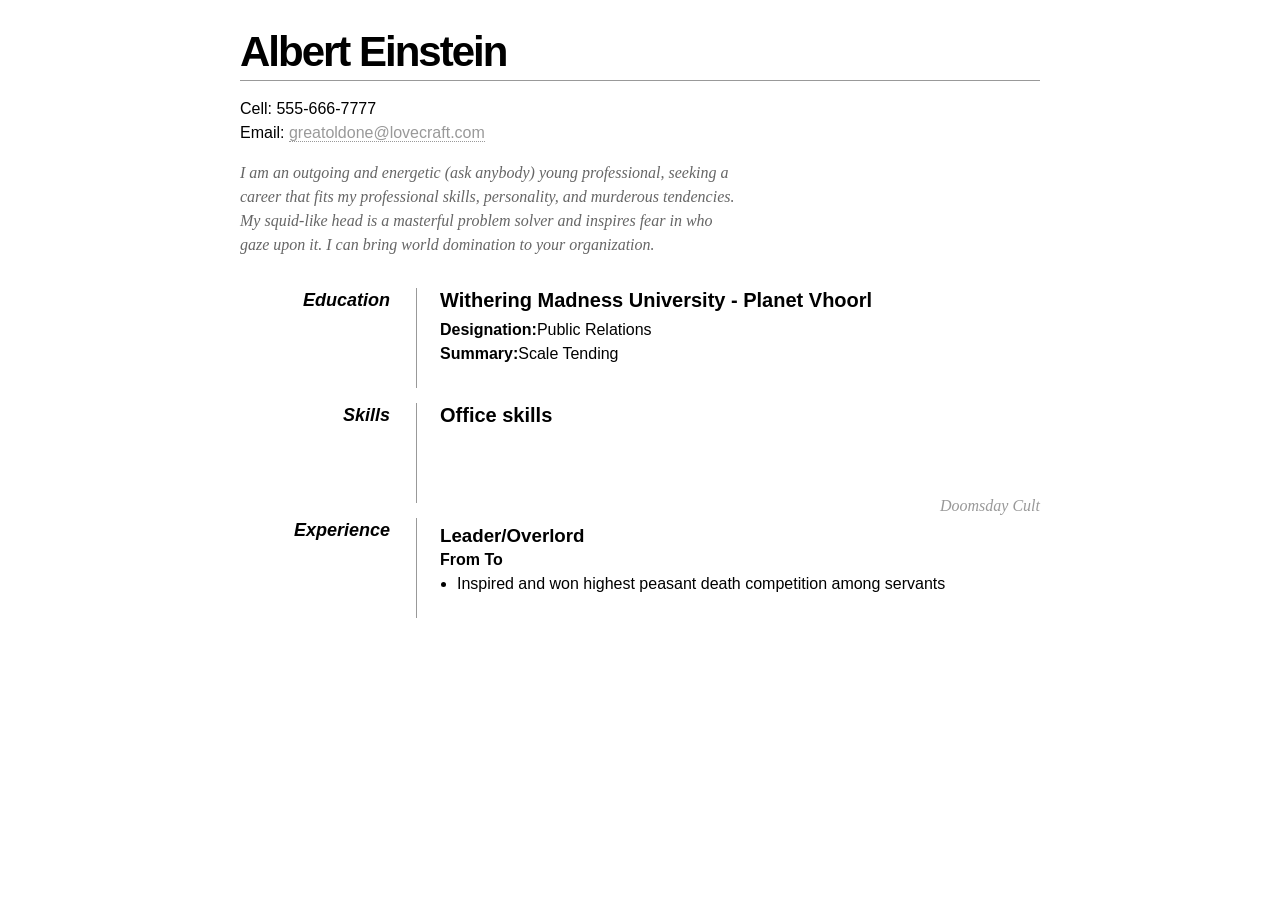
==== commit 19e0e38e: "Added the functionality to add new content in the resume" ====
--- a/src/main/resources/templates/profile-templates/2/index.html
+++ b/src/main/resources/templates/profile-templates/2/index.html
@@ -32,9 +32,9 @@
 <body>
 
     <div id="page-wrap">
-    
-        <img src="../profile-templates/2/images/einstein.jpg"  alt="Photo of Einstein" id="pic" />
-    
+
+        <!-- <img src="../profile-templates/2/images/einstein.jpg"  alt="Photo of Einstein" id="pic" /> -->
+
         <div id="contact-info" class="vcard">
         
             <!-- Microformats! -->
@@ -61,8 +61,8 @@
         <dl>
             <dd class="clear"></dd>
             
-            <dt th:each="education:${userProfile.educations}">Education</dt>
-            <dd>
+            <dt>Education</dt>
+            <dd th:each="education:${userProfile.educations}">
                 <h2 th:text="${education.college}">Withering Madness University - Planet Vhoorl</h2>
                 <p><strong>Designation:</strong><span th:text="${education.qualification}">Public Relations</span><br />
                    <strong>Summary:</strong><span th:text="${education.summary}">Scale Tending</span></p>
@@ -79,8 +79,9 @@
             
             <dt>Experience</dt>
             <dd th:each="job:${userProfile.jobs}">
-                <h2><span th:text="${job.company}">Doomsday Cult</span> <span  th:text="${job.designation}">Leader/Overlord</span> -
-                    <span th:text="${job.formattedStartDate}">From</span> <span th:text="${job.currentJob} ? 'Present' : ${job.formattedEndDate}"> To</span></h2>
+                <h2><span th:text="${job.company}">Doomsday Cult</span></h2>
+                <h3><span  th:text="${job.designation}">Leader/Overlord</span></h3>
+                <h4><span th:text="${job.formattedStartDate}">From</span> <span th:text="${job.currentJob} ? 'Present' : ${job.formattedEndDate}">To</span></h4>
                 <ul th:each="responsibility:${job.responsibilities}">
                     <li th:text="${responsibility}">Inspired and won highest peasant death competition among servants</li>
                 </ul>
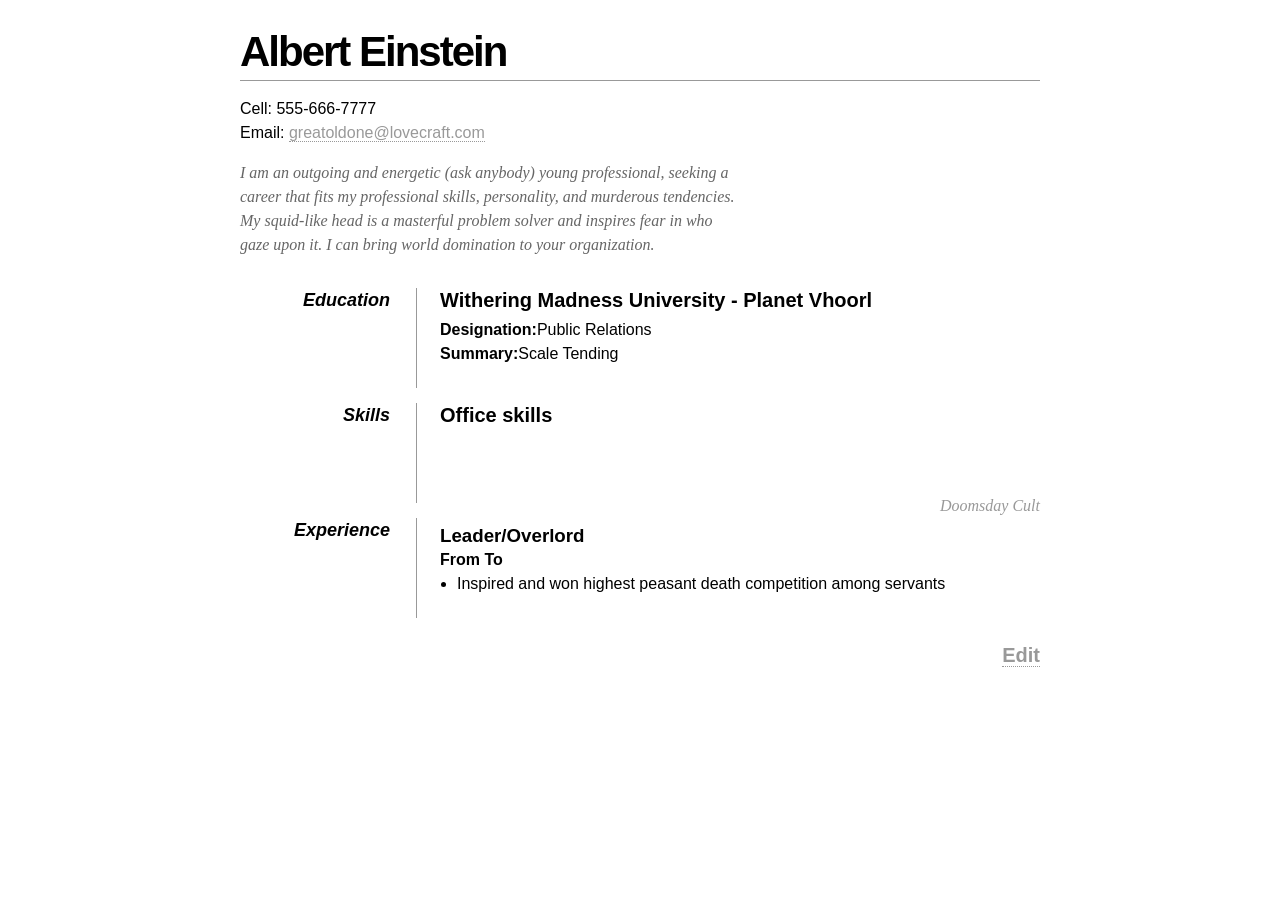
==== commit 22163774: "Added Edit link in the Resume templates" ====
--- a/src/main/resources/templates/profile-templates/2/index.html
+++ b/src/main/resources/templates/profile-templates/2/index.html
@@ -39,8 +39,11 @@
         
             <!-- Microformats! -->
         
-            <h1 class="fn"><span th:text="${userProfile.firstName}">Albert</span> <span th:text="${userProfile.lastName}">Einstein</span></h1>
-        
+            <h1 class="fn">
+                <span th:text="${userProfile.firstName}">Albert</span>
+                <span th:text="${userProfile.lastName}">Einstein</span>
+            </h1>
+
             <p>
                 Cell: <span class="tel" th:text="${userProfile.phone}">555-666-7777</span><br />
                 Email: <a class="email" th:text="${userProfile.email}">greatoldone@lovecraft.com</a>
@@ -90,7 +93,9 @@
             <dd class="clear"></dd>
 
         </dl>
-        
+
+        <h2 align="right"><a th:if="${currentUsersProfile}" href="/edit">Edit</a></h2>
+
         <div class="clear"></div>
     
     </div>
